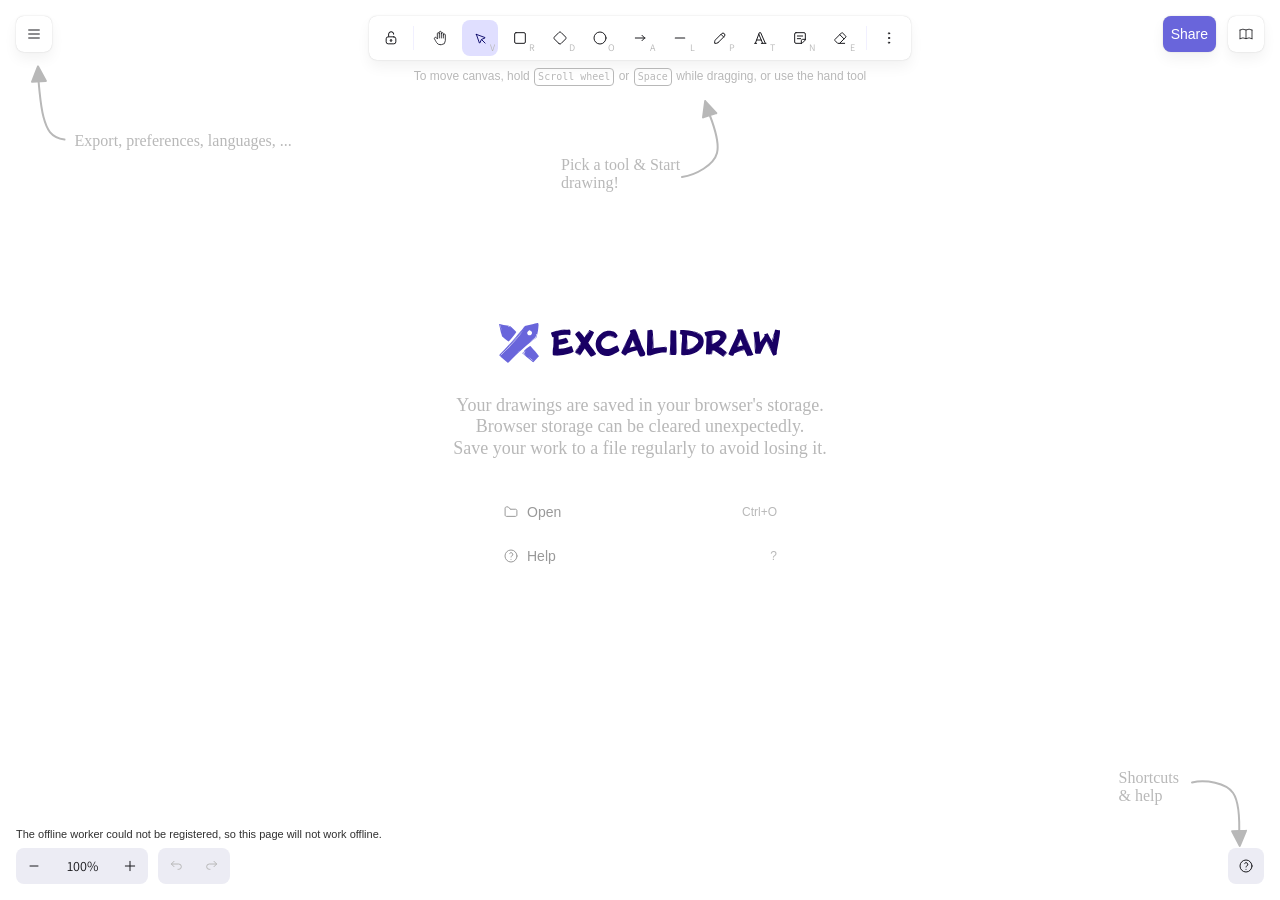
==== index.html @ 449b2f23 "chore(pages): publish v0.6.29 from 329b01c (part 4 of 4)" ====
<!doctype html>
<html lang="en">
<head>
    <meta charset="utf-8">
    <meta http-equiv="Content-Security-Policy" content="default-src 'self'; script-src 'self' 'wasm-unsafe-eval'; style-src 'self' 'unsafe-inline'; img-src 'self' data: blob:; font-src 'self'; connect-src 'self' http: https: ws: wss:; object-src 'none'; base-uri 'none'; form-action 'none'; frame-src http://youtube.com https://youtube.com http://www.youtube.com https://www.youtube.com http://youtu.be https://youtu.be http://www.youtu.be https://www.youtu.be http://vimeo.com https://vimeo.com http://www.vimeo.com https://www.vimeo.com http://player.vimeo.com https://player.vimeo.com http://www.player.vimeo.com https://www.player.vimeo.com http://drive.google.com https://drive.google.com http://www.drive.google.com https://www.drive.google.com http://figma.com https://figma.com http://www.figma.com https://www.figma.com http://link.excalidraw.com https://link.excalidraw.com http://www.link.excalidraw.com https://www.link.excalidraw.com http://gist.github.com https://gist.github.com http://www.gist.github.com https://www.gist.github.com http://twitter.com https://twitter.com http://www.twitter.com https://www.twitter.com http://x.com https://x.com http://www.x.com https://www.x.com http://*.simplepdf.eu https://*.simplepdf.eu http://stackblitz.com https://stackblitz.com http://www.stackblitz.com https://www.stackblitz.com http://val.town https://val.town http://www.val.town https://www.val.town http://giphy.com https://giphy.com http://www.giphy.com https://www.giphy.com http://reddit.com https://reddit.com http://www.reddit.com https://www.reddit.com http://forms.microsoft.com https://forms.microsoft.com http://www.forms.microsoft.com https://www.forms.microsoft.com">
    <meta name="viewport" content="width=device-width, initial-scale=1">
    <!-- The application's own identity, carried where the browser reads it
         (TASK-154). The colour is the palette's accent above — the chrome's
         own, not upstream's — and the manifest names the icons the mark is
         drawn into. The icons themselves live under `client/icons/`, beside
         the rest of what the page fetches. -->
    <meta name="theme-color" content="#3a6bd0">
    <link rel="manifest" href="./manifest.json">
    <link rel="icon" type="image/svg+xml" href="./client/icons/logo.svg">
    <link rel="icon" type="image/png" sizes="32x32" href="./client/icons/favicon-32.png">
    <link rel="icon" type="image/png" sizes="16x16" href="./client/icons/favicon-16.png">
    <link rel="apple-touch-icon" sizes="180x180" href="./client/icons/apple-touch-icon.png">
    <title>NextDraw</title>
    <link rel="stylesheet" href="./client/fonts/fonts.css">
    <style>
        /* The palette. Every colour the page wears is named here, and the dark
           theme below names exactly the same ones: a palette that only one of
           the two themes fills in is a palette whose other theme borrows the
           first one's colours by accident.

           The toolbar's geometry is not here — it lives in `#toolbar`, where it
           is used — so this rule is the palette and nothing else. */
        :root {
            color-scheme: light;
            /* The page around the drawing. */
            --bg: #fafafa;
            /* The chrome's ink: the toolbar's labels, the status line. */
            --ink: #1a1a1a;
            /* The lines between things: the toolbar's borders. */
            --grid: #ececec;
            /* The accent, and the ink that sits on it. */
            --accent: #3a6bd0;
            --accent-ink: #ffffff;
            /* The ink on the primary button (the top-right share trigger). */
            --on-primary: #ffffff;
            /* The paper the drawing is on, and the welcome screen's wordmark
               (upstream's `--color-logo-text`, `theme.scss`). */
            --paper: #fafafa;
            --welcome-logo-text: #190064;
            --welcome-decor: #b8b8b8;
            --welcome-muted: #999999;
            --welcome-strong: #121212;
            /* What the theme does to the colours the canvas paints. The light
               theme does nothing.

               It is a *drawing* filter and not a page filter: the canvas reads
               it and puts it on the context while it paints, and the image
               import takes itself out of it. A filter on the page would reach
               the imported images too, and upstream leaves them alone. */
            --theme-filter: none;
            /* What a failure looks like. */
            --alert: #a40000;
            /* The inline editor's selected text. Upstream leaves the selection
               to the browser, but this page declares `color-scheme: dark` while
               upstream does not, and the browser draws a different highlight in
               the two schemes. These two values are measured from the pin: the
               blue its selected text is painted on, over the paper each theme
               has, and the white its highlighttext is painted with. */
            --editor-selection-bg: #3367d1;
            --editor-selection-ink: #ffffff;
            /* The colour pickers' swatches, in upstream's own states: the
               outline that keeps a near-white swatch visible
               (`--color-outline`, `ColorPicker.scss`), the accent a hover or a
               press draws (`--color-primary`), and the darker accent the active
               swatch is ringed with (`--color-primary-darkest`). */
            --swatch-outline: #ebebeb;
            --swatch-hover: #6965db;
            --swatch-active: #4a47b1;
        }
        /* The dark theme: the same names, other values.

           The filter is upstream's own rule — `invert(93%) hue-rotate(180deg)`,
           the `--theme-filter` of `packages/excalidraw/css/theme.scss:185`, and
           the filter upstream puts on every colour it paints
           (`packages/common/src/colors.ts:86`). The drawing is not repainted
           with other colours; the picture is turned over.

           The paper is upstream's own dark canvas colour, `--default-bg-color`
           (`theme.scss:198`), which is `#121212`. It used to be white with the
           page filter turning it over, and that was the same colour reached the
           long way round — with the imported images turned over with it, which
           upstream does not do. The filter now belongs to the canvas and not to
           the page, so the paper is simply the paper it is. */
        :root[data-theme="dark"] {
            color-scheme: dark;
            --bg: #121212;
            --ink: #e8e8e8;
            --grid: #2e2e2e;
            --accent: #7aa2f7;
            --accent-ink: #0b1020;
            --on-primary: #ffffff;
            --paper: #121212;
            --welcome-logo-text: #e2dfff;
            --welcome-decor: #7a7a7a;
            --welcome-muted: #7a7a7a;
            --welcome-strong: #f5f5f5;
            --theme-filter: invert(93%) hue-rotate(180deg);
            --alert: #ff8a8a;
            --editor-selection-bg: #0337a1;
            --editor-selection-ink: #ffffff;
            --swatch-outline: #3d3d3d;
            --swatch-hover: #a8a5ff;
            --swatch-active: #beb9ff;
        }
        html, body {
            margin: 0;
            padding: 0;
            height: 100%;
            background: var(--bg);
            color: var(--ink);
            font-family: -apple-system, BlinkMacSystemFont, "Segoe UI", sans-serif;
            overflow: hidden;
        }
        /* The paper lives on the wrapper, and the canvas carries no filter.

           The filter used to live here too, on the page, and it was the wrong
           owner: a page filter reaches everything the page shows, and one of
           the things it showed was the imported image. Upstream leaves an
           imported image alone — it filters every colour it *paints*
           (`packages/common/src/colors.ts:86`) and a raster is not a colour it
           paints. So the filter moved to the canvas, which filters what it
           draws and lets the image step out of it (`client/paint.mjs`).

           The canvas carries no `filter` of its own for Chromium's own reason:
           a canvas that has been drawn into is rasterised as its own layer, and
           a layer with a filter keeps the background it was rasterised with.
           Measured in Chromium 1248: a canvas carrying both a `background` and a
           `filter` kept the paper it had before the theme changed and the
           filter turned *that* over. The filter is on the context while it
           paints, which is a different thing entirely. */
        #paper {
            width: 100vw;
            height: 100vh;
            background: var(--paper);
            position: relative;
        }
        /* The web embeds. A DOM layer under the canvas, for the same reason the
           canvas is transparent over the paper: the ink the canvas paints — the
           frame's own outline and the selection's chrome — has to stay readable
           over a page the frame shows, and a layer the canvas sits on gets that
           for free. The page shows through the canvas's own transparency, and
           everything drawn above it stays above it.
           `pointer-events: none` keeps the layer from eating the gestures the
           canvas is there to receive; the frames it hosts are not interactive
           yet, and a frame that cannot take the pointer cannot eat a drag. */
        #embeddable-layer {
            position: absolute;
            inset: 0;
            pointer-events: none;
            overflow: hidden;
        }
        #embeddable-layer iframe {
            position: absolute;
            border: 0;
            pointer-events: none;
        }
        /* The canvas fills the paper. The kernel handles the viewport matrix;
           the client is told the bounds once and the size on resize. */
        #canvas {
            display: block;
            width: 100%;
            height: 100%;
            /* Disabling selection on the canvas keeps drag-to-pan from selecting the
               whole document, which is the kind of polish that has to be wired
               before the first frame, not added in H4. */
            user-select: none;
            -webkit-user-select: none;
            touch-action: none;
        }
        /* The context menu. A layer over the page, so it is positioned against
           the viewport and not against the paper: the drawing turns over with
           the theme and the menu must not, or a dark page would carry a white
           sheet over it.

           It is outside `#paper` for the same reason — a filter on the paper
           would turn the menu over with it.

           The sheet is the page's own background at 92% over nothing, so it
           reads as a layer above the drawing rather than as a hole in it. */
        #context-menu {
            position: fixed;
            z-index: 6;
            display: flex;
            flex-direction: column;
            /* The clamp writes a width and a height when the menu is larger
               than the window, and the box has to be the size it was given:
               without this, the padding and the border are added outside it
               and a menu that was told to fit still overflows by 10px. */
            box-sizing: border-box;
            min-width: 190px;
            padding: 4px;
            background: color-mix(in srgb, var(--bg) 92%, transparent);
            border: 1px solid var(--grid);
            border-radius: 8px;
            box-shadow: 0 6px 20px color-mix(in srgb, var(--ink) 18%, transparent);
        }
        /* The `hidden` attribute is the menu's own state, and `display: flex`
           above would otherwise win over it — the browser's default for
           `hidden` is `display: none` from the user-agent sheet, and a rule
           that sets `display` here overrides it. Without this the menu would
           be an empty sheet sitting on the canvas for ever. */
        #context-menu[hidden] {
            display: none;
        }
        #context-menu button {
            display: flex;
            justify-content: space-between;
            align-items: baseline;
            gap: 18px;
            width: 100%;
            font: inherit;
            font-size: 12px;
            text-align: left;
            white-space: nowrap;
            color: var(--ink);
            background: none;
            border: 0;
            border-radius: 5px;
            padding: 5px 8px;
            cursor: pointer;
        }
        /* Hover and focus share a rule, because the menu is walked with the
           keyboard as well as the mouse: a keyboard user has to see where the
           focus is, and the outline is replaced by the same tint the mouse
           gets, so the two ways of arriving at an item look the same. */
        #context-menu button:hover,
        /* El cursor del teclado (TASK-12, frente d). El anillo del navegador
           existe pero cada navegador lo pinta a su manera y algunos lo
           apagan al click; una regla propia y única dice lo mismo en todos:
           lo que tiene el foco POR TECLADO se ve. `:focus-visible` es el
           estándar pensado para ello — el ratón no lo enciende, el Tab sí. */
        :focus-visible {
            outline: 2px solid var(--accent);
            outline-offset: 2px;
        }
        #context-menu button:focus {
            background: color-mix(in srgb, var(--accent) 20%, transparent);
            outline: none;
        }
        /* The shortcut, dimmed and set apart. It is the same information as
           the label, so it reads as a second voice rather than as a second
           item. */
        #context-menu kbd {
            font: inherit;
            font-size: 11px;
            color: color-mix(in srgb, var(--ink) 55%, transparent);
        }
        /* The line between two sections. One pixel of the page's own border
           colour, so the separator belongs to the palette like everything
           else. */
        #context-menu [role="separator"] {
            height: 1px;
            margin: 4px 2px;
            background: var(--grid);
        }
        /* A destructive action is an actual modal: the browser's top layer keeps
           pointer and keyboard input away from the drawing until the user chooses. */
        #clear-canvas-dialog {
            position: fixed;
            inset: 0;
            display: flex;
            flex-direction: column;
            justify-content: center;
            gap: 12px;
            width: min(92vw, 420px);
            max-width: min(92vw, 420px);
            margin: auto;
            padding: 20px;
            color: var(--ink);
            background: var(--bg);
            border: 1px solid var(--grid);
            border-radius: 10px;
            box-shadow: 0 8px 28px color-mix(in srgb, var(--ink) 28%, transparent);
        }
        #clear-canvas-dialog:not([open]) { display: none; }
        #clear-canvas-dialog::backdrop {
            background: color-mix(in srgb, var(--ink) 32%, transparent);
        }
        #clear-canvas-dialog h2,
        #clear-canvas-dialog p {
            margin: 0;
        }
        #clear-canvas-dialog button {
            align-self: flex-end;
            padding: 6px 12px;
        }
            position: fixed;
            z-index: 6;
            display: flex;
            gap: 4px;
            align-items: center;
            padding: 6px;
            background: color-mix(in srgb, var(--bg) 92%, transparent);
            border: 1px solid var(--grid);
            border-radius: 8px;
            box-shadow: 0 6px 20px color-mix(in srgb, var(--ink) 18%, transparent);
            left: 50%;
            top: 16px;
            translate: -50% 0;
        }
        #chart-dialog[hidden] {
            display: none;
        }
        /* The link editor shares the chart offer's construction and its look:
           the same sheet, one input longer. */
        #link-dialog {
            position: fixed;
            z-index: 6;
            display: flex;
            gap: 4px;
            align-items: center;
            padding: 6px;
            background: color-mix(in srgb, var(--bg) 92%, transparent);
            border: 1px solid var(--grid);
            border-radius: 8px;
            box-shadow: 0 6px 20px color-mix(in srgb, var(--ink) 18%, transparent);
            left: 50%;
            top: 16px;
            translate: -50% 0;
        }
        #link-dialog[hidden] {
            display: none;
        }
        /* The link preview follows the pointer but remains a real, named link.
           Its small offset lets the canvas keep receiving the move that opened it. */
        #link-popup {
            position: fixed;
            z-index: 5;
            display: flex;
            align-items: center;
            gap: 10px;
            max-width: min(360px, calc(100vw - 24px));
            padding: 6px 9px;
            color: var(--ink);
            background: color-mix(in srgb, var(--bg) 96%, transparent);
            border: 1px solid var(--grid);
            border-radius: 7px;
            box-shadow: 0 4px 14px color-mix(in srgb, var(--ink) 16%, transparent);
            font-size: 12px;
        }
        #link-popup[hidden] {
            display: none;
        }
        #link-popup [data-link-address] {
            overflow: hidden;
            text-overflow: ellipsis;
            white-space: nowrap;
        }
        #link-popup a {
            flex: none;
            color: var(--accent-ink);
            white-space: nowrap;
        }
        /* Upstream's shape switch (`ConvertElementTypePopup.scss`): the row of
           shapes Tab opens under the selection's bottom-left corner. */
        .ConvertElementTypePopup {
            position: fixed;
            z-index: 2;
            display: flex;
            flex-wrap: wrap;
            justify-content: center;
            gap: 0.2rem;
            border-radius: 0.5rem;
            background: var(--island-bg-color);
            box-shadow: var(--shadow-island);
            padding: 0.5rem;
        }
        .ConvertElementTypePopup:focus {
            outline: none;
        }
        .ConvertElementTypePopup[hidden] {
            display: none;
        }
        /* The export offer shares the two sheets' construction and their look:
           one sheet, four controls and the two answers. It sits where the
           other two sit, because the user's hand is already there. */
        #export-dialog {
            position: fixed;
            z-index: 6;
            display: flex;
            flex-wrap: wrap;
            max-width: min(96vw, 560px);
            gap: 6px 10px;
            align-items: center;
            padding: 6px;
            background: color-mix(in srgb, var(--bg) 92%, transparent);
            border: 1px solid var(--grid);
            border-radius: 8px;
            box-shadow: 0 6px 20px color-mix(in srgb, var(--ink) 18%, transparent);
            left: 50%;
            top: 16px;
            translate: -50% 0;
        }
        #export-dialog[hidden] {
            display: none;
        }
        #export-dialog label {
            font-size: 12px;
            display: flex;
            gap: 4px;
            align-items: center;
        }
        #export-dialog [data-export-preview] {
            width: 100%;
            height: 150px;
            object-fit: contain;
            background: var(--bg);
            border-radius: 4px;
        }
        #export-dialog input[type="number"] {
            width: 5ch;
        }
        /* The file-drop veil (TASK-145): what a drop would do, said while the
           file is in the air. The shape is upstream's `FileDropOverlay.scss`
           — a veil over the drawing, a card, two floating papers — drawn with
           the chrome foundation's tokens (`client/chrome-tokens.mjs`, the
           same values the tarball declares), and the words come from the
           locale (`client/drop-overlay.mjs`). The veil carries no pointer
           events: the drop must land on the canvas under it. */
        .file-drop-overlay {
            position: absolute;
            inset: 0;
            z-index: 6;
            display: flex;
            align-items: center;
            justify-content: center;
            padding: 1rem;
            box-sizing: border-box;
            pointer-events: none;
            background: var(--overlay-bg-color);
            animation: drop-overlay-appear 120ms ease-out;
        }
        .file-drop-overlay[hidden] {
            display: none;
        }
        .file-drop-overlay__card {
            width: 30rem;
            max-width: 100%;
            box-sizing: border-box;
            padding: 2rem 1.5rem 1.5rem;
            border: 1px solid var(--color-primary-light-darker);
            border-radius: 1.5rem;
            background: var(--island-bg-color);
            /* The shadow is the ink at its strength, not a black outside the
               palette: a fixed black would not turn over with the theme. */
            box-shadow: 0 16px 48px color-mix(in srgb, var(--ink) 8%, transparent),
                0 2px 8px color-mix(in srgb, var(--ink) 4%, transparent);
            text-align: center;
        }
        .file-drop-overlay__title {
            color: var(--text-primary-color);
            font-size: 1.5rem;
            font-weight: 700;
            line-height: 1.3;
        }
        .file-drop-overlay__hint {
            margin-top: 0.5rem;
            color: var(--text-primary-color);
            opacity: 0.7;
            font-size: 0.875rem;
            line-height: 1.75;
        }
        .file-drop-overlay__hint kbd {
            padding: 0.125rem 0.375rem;
            border: 1px solid var(--default-border-color);
            border-radius: 0.25rem;
            background: var(--color-surface-low);
            font: inherit;
        }
        .file-drop-overlay__hint--secondary {
            margin-top: 0;
            opacity: 0.45;
            font-size: 0.75rem;
        }
        .file-drop-overlay__illustration {
            position: relative;
            height: 10rem;
            margin-top: 1.75rem;
            color: var(--color-primary);
        }
        .file-drop-overlay__file {
            position: absolute;
            top: 0.5rem;
            left: calc(50% - 3rem);
            width: 6rem;
            height: 8rem;
            overflow: visible;
            stroke: currentColor;
            stroke-width: 2.5;
            stroke-linecap: round;
            stroke-linejoin: round;
            animation: drop-overlay-float 3.6s ease-in-out infinite;
        }
        .file-drop-overlay__file--back {
            --file-x: -1.5rem;
            --file-angle: -18deg;
            top: 1rem;
            color: var(--color-primary-light-darker);
        }
        .file-drop-overlay__file--front {
            --file-x: 1.5rem;
            --file-angle: 12deg;
            animation-delay: -1.8s;
        }
        .file-drop-overlay__paper {
            fill: var(--island-bg-color);
        }
        .file-drop-overlay__lines {
            opacity: 0.35;
        }
        .file-drop-overlay__cross {
            stroke-width: 4;
        }
        /* Replacing: the existing content (the back paper) is crossed out.
           Keeping it — the shift held, or a library file — uncrosses it. */
        .file-drop-overlay:not(.file-drop-overlay--keep) .file-drop-overlay__file--back .file-drop-overlay__lines {
            opacity: 0;
        }
        .file-drop-overlay--keep .file-drop-overlay__file--back {
            color: var(--color-primary);
        }
        .file-drop-overlay--keep .file-drop-overlay__cross {
            opacity: 0;
        }
        @keyframes drop-overlay-appear {
            from { opacity: 0; }
            to { opacity: 1; }
        }
        @keyframes drop-overlay-float {
            0%, 100% {
                transform: translate(var(--file-x), 0) rotate(var(--file-angle));
            }
            50% {
                transform: translate(var(--file-x), -0.375rem) rotate(calc(var(--file-angle) + 3deg));
            }
        }
        @media (prefers-reduced-motion: reduce) {
            .file-drop-overlay,
            .file-drop-overlay__file {
                animation: none;
            }
            .file-drop-overlay__file {
                transform: translate(var(--file-x), 0) rotate(var(--file-angle));
            }
        }
        @media (max-height: 420px) {
            .file-drop-overlay__card {
                padding: 1.25rem;
            }
            .file-drop-overlay__illustration {
                height: 7rem;
                margin-top: 0.75rem;
            }
            .file-drop-overlay__file {
                width: 4.5rem;
                height: 6rem;
                left: calc(50% - 2.25rem);
            }
        }
        #link-dialog label {
            font-size: 12px;
            color: var(--ink);
            padding: 0 6px;
        }
        #link-dialog input {
            font: inherit;
            font-size: 12px;
            color: var(--ink);
            background: none;
            border: 1px solid var(--grid);
            border-radius: 5px;
            padding: 4px 8px;
            width: 260px;
        }
        #link-dialog button {
            font: inherit;
            font-size: 12px;
            color: var(--ink);
            background: none;
            border: 1px solid var(--grid);
            border-radius: 5px;
            padding: 4px 10px;
            cursor: pointer;
        }
        #link-dialog button:hover,
        #link-dialog button:focus {
            border-color: var(--accent);
            outline: none;
        }
        #chart-dialog > div {
            font-size: 12px;
            color: var(--ink);
            padding: 0 6px;
        }
        #chart-dialog button {
            font: inherit;
            font-size: 12px;
            color: var(--ink);
            background: none;
            border: 1px solid var(--grid);
            border-radius: 5px;
            padding: 4px 10px;
            cursor: pointer;
        }
        #chart-dialog button:hover,
        #chart-dialog button:focus {
            border-color: var(--accent);
            outline: none;
        }
        /* The command palette. A layer over the page, so it is positioned
           against the viewport and not against the paper: the drawing turns
           over with the theme and the palette must not, or a dark page would
           carry a white sheet over it.

           The layer covers the whole page and dims what is under it, so that
           the palette reads as a layer above the drawing rather than as a
           sheet floating on it. The dimming is the page's own ink at low
           strength, so it belongs to the palette like everything else. */
        #palette {
            position: fixed;
            inset: 0;
            z-index: 7;
            display: flex;
            justify-content: center;
            align-items: flex-start;
            padding-top: 12vh;
            background: color-mix(in srgb, var(--ink) 12%, transparent);
        }
        /* The `hidden` attribute is the palette's own state, and `display: flex`
           above would otherwise win over it — the browser's default for
           `hidden` is `display: none` from the user-agent sheet, and a rule
           that sets `display` here overrides it. Without this the palette would
           be a dimmed page waiting for a keystroke for ever. */
        #palette[hidden] {
            display: none;
        }
        /* The panel: the field on top, the list under it. The field has no
           border of its own because the line under it is the panel's, and two
           borders between the same two pieces read as two separators. */
        #palette-panel {
            display: flex;
            flex-direction: column;
            width: min(520px, calc(100vw - 32px));
            background: color-mix(in srgb, var(--bg) 96%, transparent);
            border: 1px solid var(--grid);
            border-radius: 10px;
            box-shadow: 0 12px 40px color-mix(in srgb, var(--ink) 22%, transparent);
            overflow: hidden;
        }
        #palette-input {
            font: inherit;
            font-size: 14px;
            padding: 10px 12px;
            color: var(--ink);
            background: none;
            border: 0;
            border-bottom: 1px solid var(--grid);
            outline: none;
        }
        /* Search results are grouped by the registry's command categories. */
        #palette-list {
            margin: 0;
            padding: 4px;
            list-style: none;
            max-height: 50vh;
            overflow-y: auto;
        }
        #palette-list li {
            display: flex;
            justify-content: space-between;
            align-items: baseline;
            gap: 18px;
            padding: 6px 8px;
            border-radius: 5px;
            font-size: 13px;
            cursor: pointer;
        }
        /* The verb the keyboard is on. The tint is the same one the context
           menu gives a focused row, so the two affordances look alike when
           they are walked with the keyboard. */
        #palette-list li[aria-selected="true"] {
            background: color-mix(in srgb, var(--accent) 20%, transparent);
        }
        #palette-list kbd {
            font: inherit;
            font-size: 11px;
            color: color-mix(in srgb, var(--ink) 55%, transparent);
        }
        #palette-list .palette-category {
            display: block;
            padding-top: 10px;
            color: color-mix(in srgb, var(--ink) 65%, transparent);
            font-size: 11px;
            font-weight: 600;
            cursor: default;
        }
        #palette-list .palette-empty {
            color: color-mix(in srgb, var(--ink) 55%, transparent);
            cursor: default;
        }
        /* Shell chrome floats over the drawing. Upstream draws the top row as
           a three-column grid — `LayerUI.tsx`'s `App-menu_top`, columns
           1fr 2fr 1fr with a 1rem gap below 1536px and 1fr 1fr 1fr with 3rem
           above it (`css/styles.scss`) — inside a fixed box whose inset is the
           editor container's padding. The menu is the left column, the tool
           island is centered in the middle one, and the right-hand buttons
           close the row. The grid is what makes the island's centre the
           window's centre without a magic number: 1440 wide, the middle track
           is 688px from 376 to 1064, and a 542px island centered in it starts
           at 449 — the reference's own box. */
        #top-bar {
            position: fixed;
            top: var(--editor-container-padding);
            left: var(--editor-container-padding);
            right: var(--editor-container-padding);
            display: grid;
            grid-template-columns: 1fr 2fr 1fr;
            grid-gap: 1rem;
            align-items: flex-start;
            z-index: 8;
            /* The row is a frame, not a surface: a click that misses a control
               belongs to the canvas. Every control opts back in. */
            pointer-events: none;
        }
        @media (min-width: 1536px) {
            #top-bar {
                grid-template-columns: 1fr 1fr 1fr;
                grid-gap: 3rem;
            }
        }
        #canvas-menu {
            grid-column: 1;
            justify-self: start;
            position: relative;
            pointer-events: auto;
        }
        #top-right {
            grid-column: 3;
            justify-self: end;
            display: flex;
            justify-content: flex-end;
            align-items: center;
            gap: 0.75rem;
            /* The reference's region fills its track (344px at 1440) even
               though its buttons are right-aligned inside it. */
            width: 100%;
            pointer-events: none;
        }
        #top-right > button {
            pointer-events: auto;
        }
        /* The islands of the corners: upstream's 36x36 menu trigger and the
           right-hand buttons (`ToolIcon.scss`, and the primary Button the
           share trigger wears). The menu trigger is the hamburger drawing the
           iconary carries (`client/chrome-icons.mjs`); the label is its
           `aria-label`, so the drawing is a picture and not the name. */
        #canvas-menu-trigger,
        #top-right button {
            display: inline-flex;
            align-items: center;
            justify-content: center;
            box-sizing: border-box;
            height: var(--lg-button-size);
            min-height: var(--lg-button-size);
            padding: 0;
            color: var(--icon-fill-color);
            font: inherit;
            font-size: 0.875rem;
            background: var(--island-bg-color);
            border: 0;
            border-radius: var(--border-radius-lg);
            box-shadow: var(--shadow-island);
            cursor: pointer;
        }
        #canvas-menu-trigger {
            width: var(--lg-button-size);
        }
        #canvas-menu-trigger > svg,
        #top-right button > svg {
            width: var(--lg-icon-size);
            height: var(--lg-icon-size);
        }
        #canvas-menu-trigger:hover,
        #top-right button[data-library-trigger]:hover {
            background: var(--button-hover-bg);
        }
        /* The share trigger is upstream's primary Button: the one control in
           the row that is painted in the brand colour. Its width is the word
           it carries plus the button's padding, exactly as the reference's
           "Compartir" is. */
        #top-right button[data-share] {
            width: auto;
            padding: 0 0.5rem;
            color: var(--on-primary);
            background: var(--color-primary);
        }
        #top-right button[data-share]:hover {
            background: var(--color-brand-active);
        }
        #top-right button[data-library-trigger] {
            width: var(--lg-button-size);
        }
        /* The library, upstream's default sidebar (`Sidebar/Sidebar.scss`,
           `LibraryMenu.scss`): a full-height island on the right edge, 294px
           at the reference's 1440, with its header, its two-column grid of
           named pieces and the controls at the bottom. `client/library-panel.mjs`
           builds the DOM; this block draws it. */
        .library-sidebar.Island {
            position: fixed;
            top: 0;
            right: 0;
            bottom: 0;
            z-index: 120;
            width: min(294px, 100vw);
            display: flex;
            flex-direction: column;
            padding: 0;
            background: var(--island-bg-color);
            border-left: 1px solid var(--default-border-color);
            border-radius: 0;
            box-shadow: var(--shadow-island);
        }
        .library-sidebar .sidebar__header {
            display: flex;
            align-items: center;
            justify-content: space-between;
            padding: 1rem 0.75rem;
            border-bottom: 1px solid var(--default-border-color);
        }
        .library-sidebar .sidebar-triggers {
            display: flex;
            padding: 2px;
            background: var(--island-bg-color);
            border: 1px solid var(--default-border-color);
            border-radius: 0.625rem;
        }
        .library-sidebar .sidebar-tab-trigger,
        .library-sidebar .sidebar__close {
            display: flex;
            align-items: center;
            justify-content: center;
            width: var(--lg-button-size);
            height: var(--lg-button-size);
            padding: 0;
            color: var(--icon-fill-color);
            background: transparent;
            border: 0;
            border-radius: calc(var(--border-radius-lg) - 2px);
            cursor: pointer;
        }
        .library-sidebar .sidebar-tab-trigger[aria-selected="true"] {
            color: var(--on-primary);
            background: var(--color-primary);
        }
        .library-sidebar .sidebar__header__buttons {
            display: flex;
            align-items: center;
            margin-left: auto;
        }
        .library-sidebar .sidebar__close:hover { background: var(--button-hover-bg); }
        .library-sidebar .sidebar__close svg,
        .library-sidebar .sidebar-tab-trigger svg {
            width: var(--lg-icon-size);
            height: var(--lg-icon-size);
        }
        .library-sidebar .library-menu-items-container {
            display: flex;
            flex: 1 1 auto;
            flex-direction: column;
            min-height: 0;
            padding: 0 0.75rem;
            overflow-y: auto;
        }
        .library-sidebar .library-menu-items-container__items {
            display: flex;
            flex: 1 1 auto;
            flex-direction: column;
        }
        .library-sidebar .library-menu-items-container__grid {
            display: grid;
            grid-template-columns: repeat(2, minmax(0, 1fr));
            gap: 0.5rem;
            padding: 1rem 0;
        }
        .library-sidebar .library-unit {
            position: relative;
            aspect-ratio: 1;
            border: 1px solid transparent;
            border-radius: var(--border-radius-lg);
        }
        .library-sidebar .library-unit:hover { background: var(--color-surface-high); }
        .library-sidebar .library-unit__dragger {
            display: flex;
            flex-direction: column;
            align-items: center;
            justify-content: center;
            gap: 0.25rem;
            width: 100%;
            height: 100%;
            padding: 0.5rem;
            box-sizing: border-box;
            color: var(--text-primary-color);
            background: transparent;
            border: 0;
            border-radius: inherit;
            cursor: pointer;
        }
        .library-sidebar .library-unit__preview {
            display: flex;
            flex: 1 1 0;
            min-height: 0;
            align-items: center;
            justify-content: center;
            width: 100%;
        }
        .library-sidebar .library-unit__preview svg {
            width: 2rem;
            height: 2rem;
        }
        .library-sidebar .library-unit__name {
            width: 100%;
            overflow: hidden;
            font-size: 0.75rem;
            line-height: 1rem;
            text-align: center;
            text-overflow: ellipsis;
            white-space: nowrap;
        }
        .library-sidebar .library-unit__remove {
            position: absolute;
            top: 0.125rem;
            right: 0.125rem;
            display: flex;
            align-items: center;
            justify-content: center;
            width: 1.25rem;
            height: 1.25rem;
            padding: 0;
            color: var(--icon-fill-color);
            background: var(--island-bg-color);
            border: 1px solid var(--default-border-color);
            border-radius: 50%;
            cursor: pointer;
            opacity: 0;
        }
        .library-sidebar .library-unit:hover .library-unit__remove,
        .library-sidebar .library-unit__remove:focus-visible {
            opacity: 1;
        }
        .library-sidebar .library-unit__remove svg {
            width: 0.75rem;
            height: 0.75rem;
        }
        .library-sidebar .library-menu-items__no-items {
            display: flex;
            flex-direction: column;
            align-items: center;
            justify-content: center;
            min-height: 55px;
            padding: 2rem 1rem;
            font-size: 0.875rem;
            line-height: 1.5;
            text-align: center;
            color: var(--color-on-surface);
            opacity: 0.75;
        }
        .library-sidebar .library-menu-items__no-items__label {
            margin-bottom: 0.25rem;
            font-size: 1.125rem;
            font-weight: 700;
            color: var(--color-primary);
        }
        .library-sidebar .library-menu-items__no-items__hint {
            padding: 0.75rem 0;
        }
        .library-sidebar .library-menu-control-buttons {
            display: flex;
            align-items: center;
            gap: 0.625rem;
            padding: 1rem 0.75rem;
            border-top: 1px solid var(--default-border-color);
        }
        .library-sidebar .library-menu-browse-button {
            display: flex;
            flex: 1;
            align-items: center;
            justify-content: center;
            height: var(--lg-button-size);
            padding: 0 0.5rem;
            color: var(--on-primary);
            font-weight: 600;
            font-size: 0.75rem;
            background: var(--color-primary);
            border: 0;
            border-radius: var(--border-radius-lg);
            cursor: pointer;
        }
        .library-sidebar .library-menu-browse-button:hover { background: var(--color-brand-hover); }
        .library-sidebar .library-menu-control-button {
            height: var(--lg-button-size);
            padding: 0 0.5rem;
            color: var(--color-on-surface);
            font: inherit;
            font-size: 0.75rem;
            background: transparent;
            border: 1px solid var(--default-border-color);
            border-radius: var(--border-radius-lg);
            cursor: pointer;
        }
        .library-sidebar .library-menu-control-button:hover { background: var(--button-hover-bg); }

        /* The menu, drawn as upstream's dropdown menu (`DropdownMenu.scss`):
           one island, an 8px inset, one-pixel gaps between the rows, a 2rem
           row, the icon before the words and the shortcut at the far end. The
           panel is the `.dropdown-menu` root; the builder hangs one
           `.dropdown-menu-container` inside it, which is where upstream's
           background, shadow, radius and scroll live. */
        #canvas-menu-panel {
            position: absolute;
            top: calc(100% + 8px);
            left: 0;
            z-index: 9;
            width: max-content;
            min-width: 280px;
            max-width: 20rem;
        }
        #canvas-menu-panel[hidden] { display: none; }
        #canvas-menu-panel .dropdown-menu-container {
            display: flex;
            flex-direction: column;
            gap: 1px;
            max-height: calc(100svh - var(--editor-container-padding) * 2 - 2.25rem);
            overflow-y: auto;
            padding: 8px;
            box-sizing: border-box;
            color: var(--color-on-surface);
            background: var(--island-bg-color);
            border-radius: var(--border-radius-lg);
            box-shadow: var(--shadow-island);
        }
        #canvas-menu-panel .dropdown-menu-item {
            display: flex;
            align-items: center;
            column-gap: 0.625rem;
            width: 100%;
            height: 2rem;
            padding: 0 0.5rem;
            box-sizing: border-box;
            flex: 1 0 auto;
            color: var(--color-on-surface);
            font: inherit;
            font-size: 0.875rem;
            font-weight: 400;
            text-align: left;
            background: transparent;
            border: 0;
            border-radius: var(--border-radius-md);
            cursor: pointer;
        }
        #canvas-menu-panel .dropdown-menu-item__icon {
            display: flex;
            flex: 0 0 auto;
            align-items: center;
            line-height: 0;
        }
        #canvas-menu-panel .dropdown-menu-item__icon svg,
        #canvas-menu-panel .dropdown-menu__submenu-trigger-icon svg {
            display: block;
            width: 1rem;
            height: 1rem;
        }
        #canvas-menu-panel .dropdown-menu-item__text {
            display: flex;
            align-items: center;
            width: 100%;
            overflow: hidden;
            white-space: nowrap;
            text-overflow: ellipsis;
        }
        #canvas-menu-panel .dropdown-menu-item__shortcut {
            margin-inline-start: auto;
            flex: 0 0 auto;
            opacity: 0.5;
            font-size: 0.875rem;
        }
        #canvas-menu-panel .dropdown-menu-item:hover,
        #canvas-menu-panel .dropdown-menu__submenu-trigger[aria-expanded="true"] {
            background-color: var(--button-hover-bg);
        }
        #canvas-menu-panel .dropdown-menu-item:active {
            background-color: var(--button-hover-bg);
            box-shadow: 0 0 0 1px var(--color-brand-active);
        }
        #canvas-menu-panel .dropdown-menu-item:focus-visible {
            outline: none;
            box-shadow: 0 0 0 2px var(--color-brand-hover);
        }
        #canvas-menu-panel .dropdown-menu-item[disabled],
        #canvas-menu-panel .dropdown-menu-item[aria-disabled="true"] {
            cursor: not-allowed;
            opacity: 0.5;
            pointer-events: none;
        }
        #canvas-menu-panel .dropdown-menu-item.is-active {
            background-color: var(--color-surface-primary-container);
            color: var(--color-on-primary-container);
        }
        #canvas-menu-panel .dropdown-menu-item[aria-checked="true"] .dropdown-menu-item__icon {
            color: var(--color-primary);
        }
        #canvas-menu-panel .dropdown-menu__submenu-trigger-icon {
            margin-inline-start: auto;
            flex: 0 0 auto;
            opacity: 0.5;
        }
        #canvas-menu-panel .dropdown-menu-sub {
            display: flex;
            flex-direction: column;
            gap: 1px;
            padding: 4px;
            margin: 0 0 0 1.75rem;
            background: var(--island-bg-color);
            border: 1px solid var(--default-border-color);
            border-radius: var(--border-radius-md);
            box-shadow: var(--shadow-island);
        }
        #canvas-menu-panel .dropdown-menu-sub[hidden] { display: none; }
        #canvas-menu-panel .dropdown-menu-separator {
            width: 100%;
        }
        /* The middle column: the tool island, centered in the track, with the
           contextual hint hanging under it. The column is only as wide as its
           track — the island does not stretch — and the hint is centered on
           the island's own centre. */
        #toolbar {
            grid-column: 2;
            position: relative;
            display: flex;
            justify-content: center;
            align-items: flex-start;
            min-width: 0;
            pointer-events: none;
        }
        #tool-toolbar {
            /* The hint is the island's own absolutely-positioned first child
               (`Toolbar.tsx`), so the island is the containing block. */
            position: relative;
            pointer-events: auto;
        }
        /* Upstream renders the pen-mode button only when a pen was detected
           (`Toolbar.tsx`: `<PenModeButton penDetected={...} />`). The port has
           no pen detection, so drawing the button would be a mouse-only lie:
           it is not shown, and the state behind it arrives with the detection
           that makes the button true. Not drawing it also gives the island
           upstream's 542px width — the box the reference's island has — which
           is what centers it on the same pixels. */
        #tool-toolbar > [data-pen-mode] { display: none; }
        /* The footer is upstream's `Footer.tsx`: one bottom row whose left
           corner holds the zoom group and the undo/redo group side by side,
           and whose right corner holds the help button. The groups are the
           reference's two islands (`.zoom-actions` and `.undo-redo-buttons`,
           `Actions.scss`), not two rows stacked in one card. */
        #canvas-footer {
            position: fixed;
            left: 0;
            right: 0;
            bottom: var(--editor-container-padding);
            display: flex;
            align-items: flex-start;
            justify-content: space-between;
            box-sizing: border-box;
            padding: 0 var(--editor-container-padding);
            pointer-events: none;
            z-index: 4;
        }
        #footer-left {
            display: flex;
            align-items: flex-start;
            gap: 0.6rem;
            pointer-events: none;
        }
        /* The two groups are islands of their own: the surface-low plate and
           the one-pixel ring upstream's `filledButtonOnCanvas` mixin draws.
           The ring reads the island ink because the port's token table does
           not carry `--color-surface-lowest`. */
        #history-buttons,
        #zoom-buttons {
            display: flex;
            align-items: center;
            pointer-events: auto;
            background: var(--color-surface-low);
            border-radius: var(--border-radius-lg);
            box-shadow: 0 0 0 1px var(--island-bg-color);
        }
        #history-buttons button,
        #zoom-buttons button {
            display: flex;
            align-items: center;
            justify-content: center;
            width: var(--lg-button-size);
            height: var(--lg-button-size);
            padding: 0;
            border: 0;
            border-radius: 0;
            background: transparent;
            color: var(--text-primary-color);
            font-family: var(--ui-font);
            font-size: 0.875rem;
            cursor: pointer;
        }
        #zoom-buttons button[data-zoom="out"] {
            border-top-left-radius: var(--border-radius-lg);
            border-bottom-left-radius: var(--border-radius-lg);
        }
        #zoom-buttons button[data-zoom="in"] {
            border-top-right-radius: var(--border-radius-lg);
            border-bottom-right-radius: var(--border-radius-lg);
        }
        /* The readout is the middle button: upstream's 60-pixel
           `.reset-zoom-button`, which is what makes the group 132 pixels. */
        #zoom-buttons button[data-zoom="reset"] {
            width: 3.75rem;
            padding: 0 0.625rem;
            box-sizing: border-box;
            color: var(--text-primary-color);
            font-variant-numeric: tabular-nums;
        }
        #zoom-buttons button[data-zoom="reset"]:hover:not(:active) {
            background: var(--button-hover-bg);
        }
        /* The inner box is the ToolIcon's hover and disabled plate; upstream
           makes it fill the button so the icon buttons tile the island. */
        #history-buttons .ToolIcon__icon,
        #zoom-buttons .ToolIcon__icon {
            width: 100%;
            height: 100%;
        }
        #zoom-buttons button[data-zoom="out"] .ToolIcon__icon {
            border-top-left-radius: var(--border-radius-lg);
            border-bottom-left-radius: var(--border-radius-lg);
            border-top-right-radius: 0;
            border-bottom-right-radius: 0;
        }
        #zoom-buttons button[data-zoom="in"] .ToolIcon__icon {
            border-top-right-radius: var(--border-radius-lg);
            border-bottom-right-radius: var(--border-radius-lg);
            border-top-left-radius: 0;
            border-bottom-left-radius: 0;
        }
        #history-buttons button:disabled .ToolIcon__icon svg,
        #zoom-buttons button:disabled .ToolIcon__icon svg {
            color: var(--color-disabled);
        }
        #history-buttons button:disabled .ToolIcon__icon:hover,
        #zoom-buttons button:disabled .ToolIcon__icon:hover {
            background: initial;
        }
        /* The help button is upstream's `.help-icon`: the same surface-low
           plate in the bottom-right corner, one drawing, no text. */
        #footer-right {
            display: flex;
            align-items: flex-start;
            justify-content: flex-end;
            pointer-events: none;
            /* The help hint hangs above the button, the way upstream's does
               (`Footer.tsx` wraps the pair in a relative box). */
            position: relative;
        }
        #footer-right > .help-icon {
            display: flex;
            align-items: center;
            justify-content: center;
            width: var(--lg-button-size);
            height: var(--lg-button-size);
            padding: 0;
            border: 0;
            border-radius: var(--border-radius-lg);
            background: var(--color-surface-low);
            box-shadow: 0 0 0 1px var(--island-bg-color);
            color: var(--text-primary-color);
            cursor: pointer;
            pointer-events: auto;
        }
        #footer-right > .help-icon svg {
            width: var(--lg-icon-size);
            height: var(--lg-icon-size);
        }
        #footer-right > .help-icon:hover {
            background: var(--button-hover-bg);
        }
        #footer-right > .help-icon:active {
            box-shadow: 0 0 0 1px var(--color-brand-active);
        }
        #footer-right > .help-icon:focus-visible {
            box-shadow: 0 0 0 2px var(--focus-highlight-color);
        }
        /* The fill group is a small, visually separated cluster: a little
           extra space from the export buttons, a divider-like left border
           so the eye reads it as its own control, and an explicit
           "is the kernel currently using this fill" highlight so a
           selection with `hachure` makes the hachure button darker than
           the other three. */
        #fill-buttons {
            pointer-events: auto;
            margin-left: 8px;
            padding-left: 8px;
            border-left: 1px solid var(--grid);
        }
        #fill-buttons button.is-active {
            background: var(--accent);
            color: var(--accent-ink);
            border-color: var(--accent);
        }
        /* The stroke group is the symmetric crack of the fill group above.
           Same shape: a small left border, a margin from the fill
           group, and the same "is the kernel currently using this
           stroke" highlight driven by `strokeStyleOf` on the first
           selected id. The order — Solid, Dashed, Dotted — is the
           order the buttons appear, the order in
           `STYLES.stroke.tokens` in `client/style-toolbar.mjs`, and the
           order the smoke test rotates through. */
        #stroke-buttons {
            pointer-events: auto;
            margin-left: 8px;
            padding-left: 8px;
            border-left: 1px solid var(--grid);
        }
        #stroke-buttons button.is-active {
            background: var(--accent);
            color: var(--accent-ink);
            border-color: var(--accent);
        }
        /* A row with no active width can mean either no token or a mixed
           selection; the indicator keeps those answers visually distinct. */
        #line-width-buttons [data-style-mixed] {
            display: inline-block;
            padding: 2px 5px;
            color: var(--muted);
            font-size: 12px;
        }
        #line-width-buttons [data-style-mixed][hidden] {
            display: none;
        }
        #line-width-buttons {
            pointer-events: auto;
            margin-left: 8px;
            padding-left: 8px;
            border-left: 1px solid var(--grid);
        }
        #line-width-buttons button.is-active {
            background: var(--accent);
            color: var(--accent-ink);
            border-color: var(--accent);
        }
        /* The sketch level. Fourth style group, same shape as the three above: the
           order the buttons appear is the order in `ROUGHNESS_TOKENS` and the
           order the smoke test rotates through. */
        #edges-buttons {
            display: flex;
            gap: 4px;
            align-items: center;
        }
        #edges-buttons button.is-active {
            background: color-mix(in srgb, var(--accent) 20%, transparent);
        }
        #opacity-row {
            display: flex;
            gap: 6px;
            align-items: center;
        }
        #opacity-row[data-mixed] #opacity {
            outline: 1px dashed var(--grid);
        }
        #stroke-colour-row,
        #background-colour-row {
            display: flex;
            gap: 4px;
            align-items: center;
        }
        #stroke-colour-row input,
        #background-colour-row input {
            width: 7ch;
        }
        #stroke-colour-row input[aria-invalid],
        #background-colour-row input[aria-invalid] {
            outline: 1px solid var(--alert);
        }
        /* The quick picks, as upstream's `ColorPicker.scss` draws them: a
           borderless 22px rounded square whose colour is written by the picker,
           a checkerboard for "no colour", a one-pixel outline only where the
           swatch would otherwise vanish into the panel, and a ring for the
           states. The rings are `box-shadow` and not `outline` because they
           have to sit where upstream's `color-picker__button-outline` sits —
           one pixel outside the colour — without moving the row's layout. */
        #stroke-colour-row .swatch,
        #background-colour-row .swatch {
            width: 22px;
            height: 22px;
            padding: 0;
            border: 0;
            border-radius: 4px;
            box-sizing: border-box;
            background-position: left center;
            background-repeat: repeat;
        }
        #stroke-colour-row .swatch.is-transparent,
        #background-colour-row .swatch.is-transparent {
            /* The user agent paints a button with `ButtonFace`, which the dark
               theme makes a grey; the checkerboard is drawn over it. Upstream's
               `--swatch-color` is `#ededed00` for transparent, so the colour
               underneath is no colour in both themes. */
            background-color: transparent;
            background-image: url("[data-uri]");
        }
        #stroke-colour-row .swatch.has-outline,
        #background-colour-row .swatch.has-outline {
            box-shadow: 0 0 0 1px var(--swatch-outline);
        }
        /* Upstream's top picks have no hover ring; its large swatches do, in
           `--color-primary`. These picks are the panel's whole palette, so the
           same accent marks the clickable state here: without it the swatch has
           no answer to the pointer, and in the dark theme the nearest swatches
           are the colours that a dark ring would swallow. */
        #stroke-colour-row .swatch:hover:not(.is-active),
        #background-colour-row .swatch:hover:not(.is-active),
        #stroke-colour-row .swatch:active,
        #background-colour-row .swatch:active {
            box-shadow: 0 0 0 1px var(--swatch-hover);
        }
        #stroke-colour-row .swatch.is-active,
        #background-colour-row .swatch.is-active {
            box-shadow: 0 0 0 1px var(--swatch-active);
        }
        /* The inline editor's selected text: upstream leaves it to the browser,
           whose highlight this page cannot inherit because its dark theme
           declares `color-scheme: dark` and upstream's does not. The two
           colours are the pin's, measured over each theme's paper. */
        #text-edit-layer textarea::selection {
            background-color: var(--editor-selection-bg);
            color: var(--editor-selection-ink);
        }
        #stroke-colour-row[data-mixed] input,
        #background-colour-row[data-mixed] input {
            outline: 1px dashed var(--grid);
        }
        #text-size-row,
        #text-family-row,
        #text-align-row,
        #text-vertical-row,
        #arrow-type-row,
        #arrow-heads-row {
            display: flex;
            gap: 4px;
            align-items: center;
            flex-wrap: wrap;
        }
        #text-size-row input {
            width: 5ch;
        }
        #text-size-row input[aria-invalid] {
            outline: 1px solid var(--alert);
        }
        #text-family-row button.is-active,
        #text-align-row button.is-active,
        #text-vertical-row button.is-active,
        #arrow-type-row button.is-active,
        #arrow-heads-row button.is-active {
            background: color-mix(in srgb, var(--accent) 20%, transparent);
        }
        #text-size-row[data-mixed] input {
            outline: 1px dashed var(--grid);
        }
        /* `display: flex` beats the user-agent `hidden`, so the attribute needs its own rule. */
        #arrow-heads-row[hidden],
        #arrow-type-row[hidden],
        #arrow-heads-row [data-arrow-row][hidden],
        #arrow-type-row [data-arrow-row][hidden] {
            display: none;
        }
        #arrow-heads-row [data-arrow-row],
        #arrow-type-row [data-arrow-row] {
            display: flex;
            gap: 2px;
        }
        #arrow-heads-row [data-mixed],
        #arrow-type-row [data-mixed] {
            outline: 1px dashed var(--grid);
        }
        #roughness-buttons {
            pointer-events: auto;
            margin-left: 8px;
            padding-left: 8px;
            border-left: 1px solid var(--grid);
        }
        #roughness-buttons button.is-active {
            background: var(--accent);
            color: var(--accent-ink);
            border-color: var(--accent);
        }
        /* The theme's button. It is the one control that is not about the
           drawing but about the page the drawing is on, and it says which theme
           is on the same way the style groups say which one is in use: the
           accent, and the ink that sits on it. The air on its left keeps it
           from reading as the last drawing tool. */
        #theme-toggle {
            margin-left: 8px;
        }
        #theme-toggle.is-active {
            background: var(--accent);
            color: var(--accent-ink);
            border-color: var(--accent);
        }
        /* The active drawing tool is drawn by the chrome's stylesheet
           (`client/chrome.mjs`): the binder writes `aria-pressed` for the
           assistive technology and `ToolIcon--checked` for the CSS, and the
           checked rule reads the foundation's tokens — one state, one owner.
           This page keeps only the row's own layout: upstream's toolbar is a
           flex row (`Stack.Row`) with the quarter-rem gap, and it wraps,
           because a row that cannot give way is a row that leaves the screen. */
        #tool-toolbar {
            display: flex;
            flex-wrap: wrap;
            align-items: center;
            column-gap: calc(var(--space-factor, 0.25rem) * 1);
        }
        #toolbar button:not(.ToolIcon):focus-visible {
            outline: 2px solid var(--accent);
            outline-offset: 1px;
        }
        /* The tool buttons' focus is the chrome's own language — a ring in the
           foundation's focus token (`client/chrome.mjs`, ToolIcon.scss) — so
           the island does not wear this page's accent outline. */
        /* The text-edit layer is sized to the viewport so the absolute
           `<textarea>` of the inline editor lines up with the dblclick
           event's client coordinates. `pointer-events: none` keeps the
           layer transparent to clicks; the editor itself re-enables
           pointer events on its own element. `z-index: 5` puts the
           layer above the canvas (z=0) but below the toolbar (the
           toolbar's buttons sit at the top of the stacking order
           because the bar gets the highest priority of pointer
           events). */
        #text-edit-layer {
            position: fixed;
            top: 0;
            left: 0;
            width: 100vw;
            height: 100vh;
            pointer-events: none;
            z-index: 5;
        }
        /* The status line is a live region, not a caption. The ready text —
           the WASM model and session sentence — stays in the region for a
           screen reader but is not drawn, because upstream's footer has no
           persistent status text. A problem or a notice is drawn, above the
           footer, because that is the news the user has to act on. */
        #status {
            position: fixed;
            left: var(--editor-container-padding);
            bottom: calc(var(--editor-container-padding) + 44px);
            max-width: min(480px, calc(100vw - 2 * var(--editor-container-padding)));
            font-size: 11px;
            color: var(--ink);
            opacity: 0.4;
            pointer-events: none;
            white-space: pre-wrap;
            z-index: 4;
        }
        #status[data-quiet="false"] {
            opacity: 0.9;
        }
        #status[data-quiet="true"] {
            width: 1px;
            height: 1px;
            margin: -1px;
            padding: 0;
            overflow: hidden;
            clip: rect(0 0 0 0);
            clip-path: inset(50%);
            white-space: nowrap;
            border: 0;
        }
        /* The extra tools: upstream's ExtraToolsDropdown. The trigger is the
           dots icon button after the toolbar's 1.5rem divider; the menu is a
           labelled vertical list in an island under it, aligned to the
           trigger's right edge (`Toolbar.scss`:
           `.App-toolbar__extra-tools-dropdown { margin-top: .375rem; right: 0;
           min-width: 11.875rem }`), and closed until the user asks. */
        .extra-tools {
            position: relative;
            display: flex;
            align-items: center;
        }
        .extra-tools-panel {
            position: absolute;
            top: calc(100% + 0.375rem);
            right: 0;
            display: flex;
            flex-direction: column;
            min-width: 11.875rem;
            padding: 0.5rem;
            background: var(--island-bg-color);
            border-radius: var(--border-radius-lg);
            box-shadow: var(--shadow-island);
            z-index: 6;
        }
        .extra-tools-panel[hidden] {
            display: none;
        }
        /* One row of the menu, upstream's `dropdown-menu-item`: the icon, the
           words and the shortcut, the last one pushed to the far end. */
        .dropdown-menu-item {
            display: flex;
            align-items: center;
            gap: 0.625rem;
            height: 2rem;
            padding: 0 0.5rem;
            box-sizing: border-box;
            font: inherit;
            font-size: 0.875rem;
            font-weight: 400;
            color: var(--color-on-surface);
            text-align: start;
            background-color: transparent;
            border: none;
            border-radius: var(--border-radius-md);
            cursor: pointer;
        }
        .dropdown-menu-item:hover {
            background-color: var(--button-hover-bg);
        }
        .dropdown-menu-item:focus-visible {
            box-shadow: inset 0 0 0 1px var(--color-brand-hover);
        }
        .dropdown-menu-item__icon {
            display: flex;
            align-items: center;
            justify-content: center;
            width: 1rem;
            height: 1rem;
            flex: 0 0 auto;
        }
        .dropdown-menu-item__icon svg {
            width: 1rem;
            height: 1rem;
        }
        .dropdown-menu-item__text {
            display: flex;
            align-items: center;
            width: 100%;
            overflow: hidden;
            white-space: nowrap;
            text-overflow: ellipsis;
        }
        .dropdown-menu-item__shortcut {
            margin-inline-start: auto;
            opacity: 0.5;
        }
        .dropdown-menu-item--selected {
            background: var(--color-surface-primary-container);
            --icon-fill-color: var(--color-on-primary-container);
        }
        /* The trigger wears the armed extra tool's drawing (the binder swaps
           it) and upstream's selected tint; it is not a ToolIcon, so the
           foundation's checked class does not reach it. */
        .App-toolbar__extra-tools-trigger--selected {
            background: var(--color-surface-primary-container);
            color: var(--color-on-primary-container);
        }
        /* The style panel: upstream's selected-shape actions, one island in a
           single column. The rows are `fieldset > legend + .buttonList`
           (Actions.tsx), and the whole panel is the selection's: with nothing
           selected the kernel answers no style and the panel is not drawn. The
           position under the toolbar is written by `client/ui-bindings.mjs`
           from the bar's own box; the fixed rules here are the fallback a
           reader gets before the first paint. */
        #style-panel {
            position: fixed;
            left: var(--editor-container-padding);
            /* The fallback a reader gets before the first paint. The binder
               writes the real values from the menu's box and the window's
               height (client/style-panel.mjs). */
            top: 76px;
            box-sizing: border-box;
            width: 195px;
            max-height: calc(100vh - 166px);
            overflow-y: auto;
            padding: 8px;
            pointer-events: auto;
            background: var(--island-bg-color);
            border: 1px solid var(--default-border-color);
            border-radius: var(--border-radius-lg);
            box-shadow: var(--shadow-island);
            z-index: 4;
        }
        #style-panel[hidden] {
            display: none;
        }
        #style-rows {
            display: flex;
            flex-direction: column;
            gap: 0.5rem;
        }
        .style-row {
            display: flex;
            flex-direction: column;
            gap: 4px;
            margin: 0;
            padding: 0;
            border: 0;
            min-width: 0;
        }
        /* `display: flex` beats the user-agent `[hidden]`, so a section the
           binder retires needs its own rule. */
        .style-row[hidden] {
            display: none;
        }
        #layers-row,
        #align-row,
        #actions-row {
            display: flex;
            flex-wrap: wrap;
            gap: 4px;
        }
        #layers-row button,
        #align-row button,
        #actions-row button {
            width: 32px;
            height: 32px;
            padding: 0;
            justify-content: center;
        }
        #layers-row button[hidden],
        #align-row button[hidden],
        #actions-row button[hidden] {
            display: none;
        }
        #layers-row button svg,
        #align-row button svg,
        #actions-row button svg {
            width: 16px;
            height: 16px;
        }
        .style-row > legend {
            padding: 0;
            font-size: 12px;
            color: var(--text-primary-color);
            opacity: 0.75;
        }
        .style-icon {
            display: inline-flex;
            width: 16px;
            height: 16px;
            flex: 0 0 auto;
        }
        .style-icon svg {
            width: 100%;
            height: 100%;
        }
        #style-panel button {
            display: inline-flex;
            align-items: center;
            gap: 4px;
        }
        .style-row .buttonList {
            display: flex;
            flex-wrap: wrap;
            gap: 4px;
        }
        .visually-hidden {
            position: absolute;
            width: 1px;
            height: 1px;
            margin: -1px;
            padding: 0;
            overflow: hidden;
            clip: rect(0 0 0 0);
            white-space: nowrap;
            border: 0;
        }
        /* The contextual hint, upstream's `HintViewer` (`HintViewer.scss`):
           not a panel but a plain grey sentence under the island, the island's
           own width and centred, with the shortcut as a `<kbd>`. It is the
           island's first child and absolute to it, so it hangs below the
           buttons wherever the island ends and never covers them; it takes no
           pointer events because it is a reference, not a control. */
        #tool-hint {
            position: absolute;
            box-sizing: border-box;
            top: 100%;
            left: 0;
            width: 100%;
            max-width: 100%;
            margin-top: 0.5rem;
            pointer-events: none;
            text-align: center;
            font-size: 0.75rem;
            line-height: 1.4;
            /* The foundation's two greys by theme: upstream reads
               `--color-gray-40` light and `--color-gray-60` dark, which is
               exactly what the keybinding token names on each theme. */
            color: var(--keybinding-color);
            white-space: normal;
        }
        #tool-hint[hidden] {
            display: none;
        }
        #tool-hint > span {
            padding: 0.25rem;
        }
        #tool-hint kbd {
            display: inline-block;
            margin: 0 1px;
            padding: 1px 3px;
            font-family: monospace;
            font-size: 10px;
            border: 1px solid var(--keybinding-color);
            border-radius: 4px;
        }
        /* The help sheet, upstream's `HelpDialog.tsx` over `Dialog.tsx` and
           `Modal.scss`: a full-window modal, a dimmed backdrop, a centred
           island at 960 pixels, a title with the reference's rule, one
           "Keyboard shortcuts" section and three shortcut islands — tools and
           view in the left column, editor in the right one at 1024 pixels and
           wider. The rows, the keys and the modal behaviour are built by
           `client/help.mjs`; this block is only the drawing. */
        #help-dialog {
            position: fixed;
            inset: 0;
            z-index: 1000;
            display: flex;
            align-items: center;
            justify-content: center;
            padding: calc(var(--space-factor, 0.25rem) * 10);
            overflow: auto;
        }
        #help-dialog[hidden] { display: none; }
        #help-dialog .Modal__background {
            position: fixed;
            inset: 0;
            z-index: 1;
            background-color: var(--overlay-bg-color);
        }
        #help-dialog .Modal__content {
            position: relative;
            z-index: 2;
            width: 100%;
            max-width: 960px;
            max-height: 100%;
            overflow-y: auto;
            box-sizing: border-box;
            background: var(--island-bg-color);
            border: 1px solid var(--default-border-color);
            border-radius: 0.75rem;
            box-shadow: var(--shadow-island);
        }
        #help-dialog .Modal__content:focus { outline: none; }
        #help-dialog .Island { padding: 2.5rem; }
        #help-dialog .Dialog__title {
            margin: 0 0 1.5rem;
            padding: 0 0 0.75rem;
            text-align: left;
            font-size: 1.25rem;
            border-bottom: 1px solid var(--default-border-color);
        }
        #help-dialog .Dialog__close {
            position: absolute;
            top: 0.75rem;
            right: 0.5rem;
            margin: 0;
            padding: 0;
            color: var(--icon-fill-color);
            background: transparent;
            border: 0;
            line-height: 0;
            cursor: pointer;
        }
        #help-dialog .Dialog__close:hover { color: var(--color-brand-hover); }
        #help-dialog .Dialog__close svg { width: 1.5rem; height: 1.5rem; }
        #help-dialog h3 {
            margin: 1.5rem 0;
            font-weight: 700;
            font-size: 1.125rem;
        }
        #help-dialog .HelpDialog__islands-container {
            display: grid;
            grid-column-gap: 1.5rem;
            grid-row-gap: 2rem;
        }
        @media screen and (min-width: 1024px) {
            #help-dialog .HelpDialog__islands-container {
                grid-template-columns: 1fr 1fr;
            }
            #help-dialog .HelpDialog__island--tools { grid-area: 1 / 1 / 2 / 2; }
            #help-dialog .HelpDialog__island--view { grid-area: 2 / 1 / 3 / 2; }
            #help-dialog .HelpDialog__island--editor { grid-area: 1 / 2 / 3 / 3; }
        }
        #help-dialog .HelpDialog__island h4 {
            margin: 0 0 0.625rem;
            font-size: 1rem;
            font-weight: 700;
        }
        #help-dialog .HelpDialog__island-content {
            border: 1px solid var(--default-border-color);
            border-radius: var(--border-radius-lg);
        }
        #help-dialog .HelpDialog__shortcut {
            display: flex;
            align-items: center;
            justify-content: space-between;
            column-gap: 0.5rem;
            padding: 0.375rem 0.75rem;
            font-size: 0.875rem;
            border-bottom: 1px solid var(--default-border-color);
        }
        #help-dialog .HelpDialog__shortcut:last-child { border-bottom: none; }
        #help-dialog .HelpDialog__key-container {
            display: flex;
            flex-shrink: 0;
            align-items: center;
            column-gap: 0.25rem;
        }
        #help-dialog .HelpDialog__key {
            display: flex;
            box-sizing: border-box;
            align-items: center;
            padding: 0.5rem;
            font-family: inherit;
            font-size: 0.625rem;
            line-height: 1;
            background-color: var(--color-surface-primary-container);
            border-radius: var(--border-radius-md);
        }
        #help-dialog .HelpDialog__or {
            font-size: 0.75rem;
            opacity: 0.6;
        }
        @media (max-width: 640px), (pointer: coarse) {
            #help-dialog { padding: 0; }
            #help-dialog .Modal__content {
                max-width: 100%;
                height: 100%;
                border: 0;
                border-radius: 0;
            }
            #help-dialog .Island { padding: 1.25rem; }
            #help-dialog .Dialog__close { top: 1rem; right: 1rem; }
            #help-dialog .HelpDialog__islands-container { grid-template-columns: 1fr; }
        }

        /* The welcome screen — upstream's `WelcomeScreen.scss` over this
           page's canvas, with the same class names and the same boxes
           (TASK-217). The centre is `pointer-events: none`, so a press that
           misses a menu row is a press on the drawing; only the two rows opt
           back into the pointer, which is upstream's `pointer-events:
           var(--ui-pointerEvents)` with the answer this page always gives.
           The three hints are decoration: they never take the pointer. */
        .excalifont {
            font-family: "Excalifont", "Xiaolai";
        }
        #welcome-screen {
            position: absolute;
            inset: 1rem;
            z-index: 1;
            display: none;
            flex-direction: column;
            gap: 2rem;
            justify-content: center;
            align-items: center;
            pointer-events: none;
        }
        #welcome-screen[data-visible="true"] {
            display: flex;
        }
        #welcome-screen .welcome-screen-decor {
            pointer-events: none;
            color: var(--welcome-decor);
        }
        #welcome-screen .welcome-screen-center__logo {
            display: flex;
            align-items: center;
            column-gap: 0.75rem;
            font-size: 2.25rem;
        }
        #welcome-screen .ExcalidrawLogo {
            display: flex;
            align-items: center;
        }
        #welcome-screen .ExcalidrawLogo svg {
            flex: 0 0 auto;
        }
        #welcome-screen .ExcalidrawLogo .ExcalidrawLogo-icon {
            width: auto;
            height: 2.5rem;
            color: var(--color-primary);
        }
        #welcome-screen .ExcalidrawLogo .ExcalidrawLogo-text {
            width: auto;
            height: 1.75rem;
            margin-left: 0.75rem;
            color: var(--welcome-logo-text);
        }
        #welcome-screen .welcome-screen-center__heading {
            font-size: 1.125rem;
            line-height: 1.35rem;
            text-align: center;
        }
        #welcome-screen .welcome-screen-center__heading-line {
            display: block;
        }
        #welcome-screen .welcome-screen-menu {
            display: flex;
            flex-direction: column;
            gap: 2px;
            justify-content: center;
            align-items: center;
        }
        #welcome-screen .welcome-screen-menu-item {
            box-sizing: border-box;
            pointer-events: auto;
            color: var(--welcome-muted);
            font-size: 0.875rem;
            width: 100%;
            min-width: 300px;
            max-width: 400px;
            display: grid;
            align-items: center;
            justify-content: space-between;
            background: none;
            border: 1px solid transparent;
            padding: 0.75rem;
            border-radius: var(--border-radius-md);
            grid-template-columns: calc(var(--default-icon-size) + 0.5rem) 1fr 3rem;
        }
        #welcome-screen .welcome-screen-menu-item__text {
            display: flex;
            align-items: center;
            margin-right: auto;
            text-align: left;
            column-gap: 0.5rem;
        }
        #welcome-screen .welcome-screen-menu-item__icon {
            width: var(--default-icon-size);
            height: var(--default-icon-size);
        }
        #welcome-screen .welcome-screen-menu-item__icon svg {
            width: var(--default-icon-size);
            height: var(--default-icon-size);
        }
        #welcome-screen .welcome-screen-menu-item__shortcut {
            margin-left: auto;
            color: var(--welcome-decor);
            font-size: 0.75rem;
        }
        #welcome-screen .welcome-screen-menu-item:hover {
            text-decoration: none;
            background: var(--button-hover-bg);
        }
        #welcome-screen .welcome-screen-menu-item:hover .welcome-screen-menu-item__shortcut,
        #welcome-screen .welcome-screen-menu-item:hover .welcome-screen-menu-item__icon,
        #welcome-screen .welcome-screen-menu-item:hover .welcome-screen-menu-item__text {
            color: var(--welcome-strong);
        }
        #welcome-screen .welcome-screen-menu-item:active {
            background: var(--button-hover-bg);
            border-color: var(--color-brand-active);
        }
        #welcome-screen .welcome-screen-menu-item:active .welcome-screen-menu-item__shortcut,
        #welcome-screen .welcome-screen-menu-item:active .welcome-screen-menu-item__icon,
        #welcome-screen .welcome-screen-menu-item:active .welcome-screen-menu-item__text {
            color: var(--welcome-strong);
        }
        #welcome-screen .welcome-screen-menu-item:focus-visible {
            outline: transparent;
            box-shadow: 0 0 0 1px var(--color-brand-hover);
        }
        :root[data-theme="dark"] #welcome-screen .welcome-screen-menu-item:hover {
            background-color: var(--color-surface-low);
        }
        /* The hints, upstream's three arrows. They are `display: none` until
           the state says the welcome screen is up, and the height gate is
           upstream's: below 780px there is no room for an arrow that points. */
        .welcome-screen-decor-hint {
            display: none;
            pointer-events: none;
            color: var(--welcome-decor);
        }
        .welcome-screen-decor-hint[data-visible="true"] {
            display: flex;
        }
        @media (max-height: 780px) {
            .welcome-screen-decor-hint {
                display: none !important;
            }
        }
        @media (max-height: 500px), (max-width: 320px) {
            #welcome-screen[data-visible="true"] {
                display: none;
            }
        }
        /* Zen mode takes the chrome away, and upstream hides the welcome
           screen with it (`App.tsx`: `!appState.zenModeEnabled`). The mode is
           an attribute the page writes without a repaint, so the rule answers
           here instead of waiting for the next frame. */
        [data-zen] #welcome-screen,
        [data-zen] .welcome-screen-decor-hint {
            display: none !important;
        }
        .welcome-screen-decor-hint--menu {
            position: absolute;
            width: 320px;
            font-size: 1rem;
            top: 100%;
            margin-top: 0.25rem;
            margin-inline-start: 0.6rem;
            align-items: flex-end;
            gap: 0.5rem;
        }
        .welcome-screen-decor-hint__arrow {
            display: flex;
        }
        .welcome-screen-decor-hint--menu svg {
            width: 41px;
            height: 94px;
        }
        :root[dir="rtl"] .welcome-screen-decor-hint--menu svg {
            transform: scaleX(-1);
        }
        @media (max-width: 860px) {
            .welcome-screen-decor-hint--menu .welcome-screen-decor-hint__label {
                max-width: 160px;
            }
        }
        .welcome-screen-decor-hint--toolbar {
            position: absolute;
            top: 100%;
            left: 50%;
            transform: translateX(-50%);
            margin-top: 2.5rem;
            align-items: baseline;
        }
        .welcome-screen-decor-hint--toolbar .welcome-screen-decor-hint__label {
            width: 120px;
            position: relative;
            top: -0.5rem;
        }
        .welcome-screen-decor-hint--toolbar svg {
            width: 38px;
            height: 78px;
        }
        :root[dir="rtl"] .welcome-screen-decor-hint--toolbar svg {
            transform: scaleX(-1);
        }
        .welcome-screen-decor-hint--help {
            position: absolute;
            right: 0;
            bottom: 100%;
        }
        :root[dir="rtl"] .welcome-screen-decor-hint--help {
            left: 0;
            right: auto;
        }
        .welcome-screen-decor-hint--help svg {
            margin-top: 0.5rem;
            width: 85px;
            height: 71px;
            transform: scaleX(-1) rotate(80deg);
        }
        :root[dir="rtl"] .welcome-screen-decor-hint--help svg {
            transform: rotate(80deg);
        }
        /* The bar on a phone. The reference's phone has no row of tools at the
           top and no footer: it has a bottom bar (`MobileMenu.tsx:160-187`,
           `styles.scss:322-346`) with the horizontal style row ABOVE the tool
           island, and the undo/redo in that row (`Actions.tsx:853-872`). This
           block is that bar: centred, 28px short of the window on each side,
           ten pixels above the bottom edge — the reference's own numbers.
           The share trigger is hidden because upstream's `renderTopRightUI`
           answers null on a phone, and the zoom group and the help button go
           with the footer the reference does not draw there. The touch floor
           is this repository's and not the reference's (44px against
           upstream's 32px), so the bar is taller by exactly that difference;
           `scripts/mobile-bar-capture.mjs` measures both. */
        @media (max-width: 640px), (pointer: coarse) {
            #canvas-menu {
                position: fixed;
                top: 0.75rem;
                left: 0.75rem;
            }
            /* The bottom bar: the reference's `.App-bottom-bar`. */
            #toolbar {
                position: fixed;
                bottom: 10px;
                left: 50%;
                transform: translateX(-50%);
                width: calc(100% - 28px);
                max-width: 450px;
                display: flex;
                flex-direction: column;
                align-items: stretch;
                gap: 4px;
            }
            /* The style row: the reference's `.mobile-shape-actions`, the row
               that carries the undo/redo above the tools. It is the same
               element the desktop draws as an island under the menu, and the
               two placements are the one thing that changes here. */
            #style-panel {
                order: -1;
                position: relative;
                left: auto;
                top: auto;
                max-height: none;
                box-sizing: border-box;
                display: flex;
                flex-direction: row;
                align-items: center;
                gap: 4px;
                width: auto;
                height: 44px;
                padding: 0;
                overflow: hidden;
                background: transparent;
                border: 0;
                box-shadow: none;
            }
            /* The sections are a strip that scrolls sideways, the way the
               reference's row is one that hides its overflow. */
            #style-rows {
                display: flex;
                flex-direction: row;
                align-items: center;
                gap: 8px;
                flex: 1 1 auto;
                min-width: 0;
                overflow-x: auto;
                overflow-y: hidden;
                scrollbar-width: none;
            }
            .style-row {
                flex: none;
                flex-direction: row;
                align-items: center;
                gap: 4px;
            }
            /* The legend names its section for a screen reader; a row 44
               pixels tall has no room to draw it. */
            .style-row > legend {
                position: absolute;
                width: 1px;
                height: 1px;
                margin: -1px;
                padding: 0;
                overflow: hidden;
                clip: rect(0 0 0 0);
                white-space: nowrap;
                border: 0;
            }
            /* The row is 44 pixels tall, so a control in it is 44 pixels tall:
               the border box, not the content box, or a control with a border
               would be taller than the row that holds it. */
            #style-panel button,
            #style-panel input {
                box-sizing: border-box;
                min-height: 44px;
                /* A range input carries a margin of its own (2px in Chromium),
                   and a row 44 pixels tall has no room for it. */
                margin: 0;
            }
            /* The opacity slider is the one control that would take the whole
               row; a row is a strip of controls, not one of them. */
            #style-panel input[type="range"] {
                max-width: 120px;
            }
            /* The tool island: the reference's `.mobile-toolbar`, a strip that
               scrolls sideways. */
            #tool-toolbar {
                flex-wrap: nowrap;
                overflow-x: auto;
                overflow-y: hidden;
                margin: 0 4px;
                padding: 0;
                scrollbar-width: none;
            }
            /* Upstream's phone menu keeps the lock outside the toolbar; the
               tool strip is the tools. Hiding it here also keeps the last
               tool reachable at 320px without a scroll. */
            #tool-toolbar > [data-tool-lock] {
                display: none;
            }
            #top-right {
                position: fixed;
                top: 0.75rem;
                right: 0.75rem;
                width: auto;
            }
            #top-right button[data-share] {
                display: none;
            }
            /* The reference's phone has no footer: the zoom group and the help
               button go with it, and the undo/redo leave it for the style row
               (`client/ui-bindings.mjs` moves them there and back). */
            #zoom-buttons,
            #footer-right {
                display: none;
            }
            #footer-left {
                display: contents;
            }
            /* The undo/redo in the row are the reference's plain icon buttons,
               not the footer's island. */
            #history-buttons {
                flex: none;
                display: flex;
                align-items: center;
                gap: 4px;
                pointer-events: auto;
                background: transparent;
                border-radius: 0;
                box-shadow: none;
            }
            #toolbar button {
                min-width: 44px;
                min-height: 44px;
            }
            /* The reference draws no hint on a phone. */
            #tool-hint {
                display: none;
            }
            /* The welcome screen's hint points at the toolbar, which is at the
               bottom of the screen now: the sentence would hang off it. */
            #welcome-screen-toolbar-hint {
                display: none;
            }
        }
    </style>
    <!-- The theme, before the first paint.

         The module that owns the theme (`client/theme.mjs`) is deferred: the
         browser runs it after the page is parsed, so a user who chose the dark
         theme saw the light one until then. Measured in Chromium 1248 with a
         screencast from the first paint: the first frame was `#fafafa` and the
         second was `#121212` — eighty-five milliseconds of white page.

         This script is a classic one, in a file: it runs while the head is
         parsed, so the first paint is already the right theme, and a module
         would not (a module waits for the parse to finish, and the page may
         already have painted). It is a file and not a script inside the page
         because the page's policy forbids inline scripts — a policy that
         allowed them would allow every injected one too. It reads the same
         key the module does and puts the same attribute on the same element,
         and `client/theme.test.mjs` throws if the two ever disagree.

         It does not check that the stored word is a theme: the stylesheet only
         knows `dark`, so a word that names nothing leaves the light theme on,
         which is the same answer the module gives. And a browser that refuses
         to be asked keeps the default theme instead of failing to paint. -->
    <script src="./client/theme-boot.js"></script>
</head>
<body>
    <!-- The paper the drawing is on, and the theme's filter over it. The canvas
         is transparent inside it: see `#paper` for why the two cannot live on
         the canvas itself. -->
    <div id="paper">
        <div id="embeddable-layer" aria-hidden="true"></div>
        <canvas id="canvas"></canvas>
        <!-- The welcome screen's centre. Empty on purpose: `client/welcome-screen.mjs`
             builds upstream's logo, notice and two rows into it while the
             document is empty, and hides it the moment it is not. -->
        <div id="welcome-screen" class="welcome-screen-center" data-visible="false"></div>
    </div>
    <div id="help-dialog" role="dialog" aria-label="Keyboard shortcuts and help" aria-modal="true" hidden></div>
    <!-- The context menu. It lives outside `#paper` on purpose: the paper
         carries the theme's filter, and a menu inside it would be turned over
         along with the drawing — a white sheet on a dark page.

         It is empty in the markup because `client/context-menu.mjs` builds it:
         the menu draws what `client/commands.mjs` says, and a hand-written row
         here would be a second place where a command is named. -->
    <div id="context-menu" role="menu" hidden></div>
    <!-- The chart offer. Built by `client/chart-dialog.mjs`, like the context
         menu is: the page carries the sheet, the module carries the words. -->
    <div id="chart-dialog" role="dialog" aria-label="Paste a chart" hidden></div>
    <!-- The link editor. The chart offer's sibling: the page carries the
         sheet, `client/link-dialog.mjs` carries the words, and the kernel
         carries the guard. -->
    <div id="link-dialog" role="dialog" aria-label="Edit the link" hidden></div>
    <div id="link-popup" role="group" aria-label="Link preview" hidden></div>
    <!-- The export offer. The chart offer's sibling: the page carries the
         sheet, `client/export-dialog.mjs` carries the words, and the kernel
         carries the file's four asks. -->
    <div id="export-dialog" role="dialog" aria-label="Export options" hidden></div>
    <!-- The command palette. Like the context menu, it lives outside `#paper`
         for the same reason, and it is empty in the markup because
         `client/palette.mjs` builds it: the rows are the registry's rows, and
         a hand-written row here would be a second place where a command is
         named.

         The field is a combobox and the list is a listbox, and the field
         points at the row the keyboard is on, because the focus stays in the
         field: the user is typing, and taking the focus away to walk a list
         would stop the typing. -->
    <div id="palette" hidden>
        <div id="palette-panel" role="dialog" aria-modal="true" aria-label="Command palette">
            <input
                id="palette-input"
                type="text"
                placeholder="Search commands"
                autocomplete="off"
                spellcheck="false"
                role="combobox"
                aria-expanded="true"
                aria-controls="palette-list"
                aria-autocomplete="list"
            >
            <ul id="palette-list" role="listbox"></ul>
        </div>
    </div>
    <!-- The top row, upstream's `App-menu_top`: three regions in a grid — the
         menu in the top-left corner, the tool island centered on the window,
         and the right-hand buttons closing the row. Each region is one child,
         because each region is what the grid places. -->
    <div id="top-bar">
        <div id="canvas-menu">
            <!-- The trigger is upstream's hamburger island. The drawing is
                 installed from the iconary (`client/canvas-menu.mjs`) so there
                 is one copy of it, and the button's name is its `aria-label`,
                 not the picture. -->
            <button id="canvas-menu-trigger" type="button" aria-label="Canvas menu" title="Canvas menu" aria-haspopup="menu" aria-expanded="false" aria-controls="canvas-menu-panel"></button>
            <!-- The panel is empty in the markup: `client/canvas-menu.mjs` builds
                 upstream's rows — file actions, the command views and the
                 preferences — from one table, before anything that queries a
                 row (the theme binder, the document binders and the image
                 importer). A hand-written row would be a second place where a
                 command is named. -->
            <section id="canvas-menu-panel" class="dropdown-menu" role="menu" aria-label="Canvas menu" hidden></section>
            <!-- The hint upstream hangs under the menu, pointing at it. -->
            <div id="welcome-screen-menu-hint" data-visible="false"></div>
        </div>
        <div id="toolbar">
            <!-- The tool toolbar. It is empty on purpose: `client/tool-toolbar.mjs`
                 builds one button per row of `TOOL_BUTTONS`, so the tools are
                 named in one table instead of once here and once in the client.
                 A hand-written row would be one chance per tool to spell a name
                 the keyboard refuses, and that failure is silent. -->
            <div id="tool-toolbar" role="group" aria-label="Drawing tools">
                <!-- The contextual hint: upstream mounts it INSIDE the tool
                     island, as the island's first child (`Toolbar.tsx`:
                     `<HintViewer>` before the Stack), and draws the shortcut as
                     a `<kbd>`. `client/help.mjs` builds the span and the kbd,
                     and the island's own width is what centers the sentence. -->
                <div id="tool-hint" class="HintViewer" role="status" aria-live="polite" hidden></div>
                <!-- The hint upstream hangs under the tool island, pointing at
                     it. It lives inside the island because the island is the
                     containing block upstream gives it (`LayerUI.tsx`). -->
                <div id="welcome-screen-toolbar-hint" data-visible="false"></div>
            </div>
            <!-- The style panel: upstream's selected-shape actions (`Actions.tsx`).
                 On a desktop it is one island in a single column, under the canvas
                 menu; on a phone it is the reference's horizontal style row
                 (`.mobile-shape-actions`), the row that carries the undo/redo
                 above the tool island. It is the same element in both, and the
                 two placements are the one thing the phone's stylesheet changes.
                 Every section is a `fieldset > legend + buttonList`. The order is
                 upstream's: stroke, background, fill, width, style, sloppiness,
                 edges, the arrow type, the text group, the vertical alignment,
                 the arrowheads, opacity, the layer controls, the alignments and
                 the actions. Which of them are up is the selection's and the
                 tool's (`client/style-panel.mjs`). -->
            <section id="style-panel" role="group" aria-label="Styles" hidden>
                <div id="style-rows">
                    <fieldset class="style-row" data-panel-section="stroke">
                        <legend id="style-stroke-legend">Stroke</legend>
                        <div id="stroke-colour-row" role="group" aria-label="Stroke colour">
                            <label for="stroke-colour" class="visually-hidden">Stroke</label>
                            <input id="stroke-colour" type="text" maxlength="9" spellcheck="false" />
                        </div>
                    </fieldset>
                    <fieldset class="style-row" data-panel-section="background">
                        <legend id="style-background-legend">Background</legend>
                        <div id="background-colour-row" role="group" aria-label="Background colour">
                            <label for="background-colour" class="visually-hidden">Background</label>
                            <input id="background-colour" type="text" maxlength="11" spellcheck="false" />
                        </div>
                    </fieldset>
                    <fieldset class="style-row" data-panel-section="fill">
                        <legend id="style-fill-legend">Fill</legend>
                        <!-- Four-state fill control. Each button carries the wire token
                             the kernel expects (`solid` / `hachure` / `cross-hatch` /
                             `zigzag`), so the click handler reads `data-fill` and
                             forwards it to `setStyle` as the `fill` property of the
                             patch. The "active" state is driven by `fillStyleOf` on
                             the first selected id, refreshed every paint. A
                             multi-selection whose fills disagree is told out loud: the
                             kernel answers `mixed`, no button lights, and the row
                             waits for the click that settles it. -->
                        <div id="fill-buttons" class="buttonList" role="group" aria-label="Fill style">
                            <button type="button" data-fill="hachure" title="Hachure fill">Hachure</button>
                            <button type="button" data-fill="cross-hatch" title="Cross-hatch fill">Cross-hatch</button>
                            <button type="button" data-fill="solid" title="Solid fill">Solid</button>
                        </div>
                    </fieldset>
                    <fieldset class="style-row" data-panel-section="width">
                        <legend id="style-width-legend">Stroke width</legend>
                        <div id="line-width-buttons" role="group" aria-label="Stroke width">
                            <button type="button" data-line-width="thin" title="Thin stroke">Thin</button>
                            <button type="button" data-line-width="medium" title="Medium stroke">Medium</button>
                            <button type="button" data-line-width="bold" title="Bold stroke">Bold</button>
                            <span data-style-mixed hidden>mixed</span>
                        </div>
                    </fieldset>
                    <fieldset class="style-row" data-panel-section="strokeStyle">
                        <legend id="style-stroke-style-legend">Stroke style</legend>
                        <div id="stroke-buttons" role="group" aria-label="Stroke style">
                            <button type="button" data-stroke="solid" title="Solid stroke">Solid</button>
                            <button type="button" data-stroke="dashed" title="Dashed stroke">Dashed</button>
                            <button type="button" data-stroke="dotted" title="Dotted stroke">Dotted</button>
                        </div>
                    </fieldset>
                    <fieldset class="style-row" data-panel-section="sloppiness">
                        <legend id="style-sloppiness-legend">Sloppiness</legend>
                        <div id="roughness-buttons" role="group" aria-label="Sketch level">
                            <button type="button" data-roughness="architect" title="Architect: ruled lines">Architect</button>
                            <button type="button" data-roughness="artist" title="Artist: the default">Artist</button>
                            <button type="button" data-roughness="cartoonist" title="Cartoonist: the corners wander">Cartoonist</button>
                        </div>
                    </fieldset>
                    <fieldset class="style-row" data-panel-section="edges">
                        <legend id="style-edges-legend">Edges</legend>
                        <div id="edges-buttons" role="group" aria-label="Corners">
                            <button type="button" data-edges="sharp" title="Sharp corners">Sharp</button>
                            <button type="button" data-edges="round" title="Round corners">Round</button>
                        </div>
                    </fieldset>
                    <fieldset class="style-row" data-panel-section="arrowType">
                        <legend id="style-arrow-type-legend">Arrow type</legend>
                        <div id="arrow-type-row" role="group" aria-labelledby="style-arrow-type-legend"></div>
                    </fieldset>
                    <fieldset class="style-row" data-panel-section="fontFamily">
                        <legend id="style-font-family-legend">Font family</legend>
                        <div id="text-family-row" role="group" aria-labelledby="style-font-family-legend"></div>
                    </fieldset>
                    <fieldset class="style-row" data-panel-section="fontSize">
                        <legend id="style-font-size-legend">Font size</legend>
                        <div id="text-size-row" role="group" aria-labelledby="style-font-size-legend">
                            <label for="text-size" class="visually-hidden">Size</label>
                            <input id="text-size" type="text" inputmode="numeric" maxlength="3" spellcheck="false" />
                        </div>
                    </fieldset>
                    <fieldset class="style-row" data-panel-section="textAlign">
                        <legend id="style-text-align-legend">Text align</legend>
                        <div id="text-align-row" role="group" aria-labelledby="style-text-align-legend"></div>
                    </fieldset>
                    <fieldset class="style-row" data-panel-section="verticalAlign">
                        <legend id="style-vertical-align-legend">Vertical align</legend>
                        <div id="text-vertical-row" role="group" aria-labelledby="style-vertical-align-legend"></div>
                    </fieldset>
                    <fieldset class="style-row" data-panel-section="arrowheads">
                        <legend id="style-arrowheads-legend">Arrowheads</legend>
                        <div id="arrow-heads-row" role="group" aria-labelledby="style-arrowheads-legend"></div>
                    </fieldset>
                    <fieldset class="style-row" data-panel-section="opacity">
                        <legend id="style-opacity-legend">Opacity</legend>
                        <div id="opacity-row" role="group" aria-label="Opacity">
                            <label for="opacity" class="visually-hidden">Opacity</label>
                            <input id="opacity" type="range" min="0" max="100" step="10" value="100" />
                            <output id="opacity-value" for="opacity">100</output>
                        </div>
                    </fieldset>
                    <fieldset class="style-row" data-panel-section="layers">
                        <legend id="style-layers-legend">Layers</legend>
                        <div id="layers-row" class="buttonList" role="group" aria-labelledby="style-layers-legend"></div>
                    </fieldset>
                    <fieldset class="style-row" data-panel-section="align">
                        <legend id="style-align-legend">Align</legend>
                        <div id="align-row" class="buttonList" role="group" aria-labelledby="style-align-legend"></div>
                    </fieldset>
                    <fieldset class="style-row" data-panel-section="actions">
                        <legend id="style-actions-legend">Actions</legend>
                        <div id="actions-row" class="buttonList" role="group" aria-labelledby="style-actions-legend"></div>
                    </fieldset>
                </div>
            </section>
        </div>
        <div id="top-right">
            <!-- The two buttons upstream keeps in the top-right corner, in its
                 order (`LayerUI.tsx`: `renderTopRightUI` then the library
                 trigger). The share trigger is the primary button, as
                 upstream's is; the library one is an icon island. -->
            <button type="button" data-share aria-label="Share" title="Share a link to this editor">Share</button>
            <button type="button" data-library-trigger aria-label="Library" title="Library"></button>
        </div>
    </div>
    <!-- The canvas footer is upstream's `Footer.tsx`: the zoom group and the
         undo/redo group are two islands side by side in the bottom-left
         corner, and the help button is the `?` in the bottom-right one. The
         icons are not written here: `client/footer.mjs` puts the iconary's
         drawings into the empty buttons, because a hand-copied SVG would be a
         second copy of a drawing the generator owns. The history buttons have
         no words for the same reason upstream's do not: their name is the
         `aria-label`, and the drawing is what the eye reads. -->
    <footer id="canvas-footer" aria-label="Canvas footer">
        <div id="footer-left">
            <div id="zoom-buttons" role="group" aria-label="Zoom">
                <button type="button" data-zoom="out" aria-label="Zoom out" title="Zoom out (Ctrl+-)"></button>
                <button type="button" data-zoom="reset" aria-label="Reset zoom" title="Reset the zoom to 100%">100%</button>
                <button type="button" data-zoom="in" aria-label="Zoom in" title="Zoom in (Ctrl+=)"></button>
            </div>
            <div id="history-buttons" role="group" aria-label="History">
                <button type="button" data-history="undo" aria-label="Undo" title="Undo (Cmd+Z)"></button>
                <button type="button" data-history="redo" aria-label="Redo" title="Redo (Cmd+Shift+Z)"></button>
            </div>
        </div>
        <div id="footer-right">
            <!-- The hint upstream hangs above the help button, pointing at it. -->
            <div id="welcome-screen-help-hint" data-visible="false"></div>
            <button type="button" data-help aria-label="Keyboard shortcuts and help" title="Keyboard shortcuts and help — ?"></button>
        </div>
    </footer>

    <div id="status" role="status"></div>
    <dialog id="clear-canvas-dialog" class="sheet"></dialog>
    <dialog id="tab-conflict-dialog" class="sheet"></dialog>
    <!-- The text-edit layer is a transparent overlay sized to the canvas
         that hosts the inline `<textarea>` of H5.11. `pointer-events:
         none` is the default so the layer does not eat the clicks it
         does not want; the editor itself re-enables them on its own
         element. -->
    <div id="text-edit-layer" aria-hidden="true"></div>
    <script type="module" src="./client/index.js"></script>
</body>
</html>
---- client/fonts/fonts.css ----
/* Generated by scripts/gen-font-faces.mjs — do not edit. */

@font-face {
    font-family: "Excalifont";
    font-style: normal;
    font-weight: 400;
    font-display: swap;
    src: url("excalifont-0.woff2") format("woff2");
    unicode-range: U+0020-007E,U+00A0-00A3,U+00A5-00A6,U+00A8-00AB,U+00AD-00B1,U+00B4,U+00B6-00B8,U+00BA-00FF,U+0131,U+0152-0153,U+02BC,U+02C6,U+02DA,U+02DC,U+0304,U+0308,U+2013-2014,U+2018-201A,U+201C-201E,U+2020,U+2022,U+2024-2026,U+2030,U+2039-203A,U+20AC,U+2122,U+2212;
}

@font-face {
    font-family: "Excalifont";
    font-style: normal;
    font-weight: 400;
    font-display: swap;
    src: url("excalifont-1.woff2") format("woff2");
    unicode-range: U+0100-0130,U+0132-0137,U+0139-0149,U+014C-0151,U+0154-017E,U+0192,U+01FC-01FF,U+0218-021B,U+0237,U+1E80-1E85,U+1EF2-1EF3,U+2113;
}

@font-face {
    font-family: "Excalifont";
    font-style: normal;
    font-weight: 400;
    font-display: swap;
    src: url("excalifont-2.woff2") format("woff2");
    unicode-range: U+02C7,U+02D8-02D9,U+02DB,U+02DD,U+0302,U+0306-0307,U+030A-030C,U+0326-0328,U+212E,U+2211,U+FB01-FB02;
}

@font-face {
    font-family: "Excalifont";
    font-style: normal;
    font-weight: 400;
    font-display: swap;
    src: url("excalifont-3.woff2") format("woff2");
    unicode-range: U+0300-0301,U+0303;
}

@font-face {
    font-family: "Excalifont";
    font-style: normal;
    font-weight: 400;
    font-display: swap;
    src: url("excalifont-4.woff2") format("woff2");
    unicode-range: U+037E,U+0384-038A,U+038C,U+038E-0393,U+0395-03A1,U+03A3-03A8,U+03AA-03CF,U+03D7;
}

@font-face {
    font-family: "Excalifont";
    font-style: normal;
    font-weight: 400;
    font-display: swap;
    src: url("excalifont-5.woff2") format("woff2");
    unicode-range: U+0400-045F,U+0490-0491,U+2116;
}

@font-face {
    font-family: "Excalifont";
    font-style: normal;
    font-weight: 400;
    font-display: swap;
    src: url("excalifont-6.woff2") format("woff2");
    unicode-range: U+0462-0463,U+0472-0475,U+04D8-04D9,U+04E2-04E3,U+04E6-04E9,U+04EE-04EF;
}

@font-face {
    font-family: "Nunito";
    font-style: normal;
    font-weight: 400;
    font-display: swap;
    src: url("nunito-0.woff2") format("woff2");
    unicode-range: U+000D,U+0020-007E,U+00A0-00FF,U+0102,U+0131,U+0152-0153,U+02BB-02BC,U+02C6,U+02DA,U+02DC,U+0300-0301,U+0303-0304,U+0308-0309,U+0323,U+2009,U+200B,U+2013-2014,U+2018-201A,U+201C-201E,U+2022,U+2026,U+2032-2033,U+2039-203A,U+2044,U+2074,U+20AC,U+2122,U+2212,U+2215;
}

@font-face {
    font-family: "Nunito";
    font-style: normal;
    font-weight: 400;
    font-display: swap;
    src: url("nunito-1.woff2") format("woff2");
    unicode-range: U+0041,U+00C1,U+0100-0130,U+0132,U+0134-0151,U+0154-017E,U+0181,U+018A,U+018F,U+0192,U+01A0-01A1,U+01AF-01B0,U+01B3-01B4,U+01C4-01CE,U+01D4,U+01E5-01E7,U+01E9-01EB,U+01EF,U+01FA-021B,U+021F,U+0226-0228,U+022A-022D,U+0230-0233,U+0237,U+0253,U+0257,U+0259,U+0292,U+0300-0301,U+0303-0304,U+0308-0309,U+0323,U+1E08-1E09,U+1E0C-1E0F,U+1E14-1E17,U+1E1C-1E1D,U+1E20-1E21,U+1E24-1E25,U+1E2A-1E2B,U+1E2E-1E2F,U+1E36-1E37,U+1E3A-1E3B,U+1E42-1E49,U+1E4C-1E53,U+1E5A-1E5B,U+1E5E-1E69,U+1E6C-1E6F,U+1E78-1E7B,U+1E80-1E85,U+1E8E-1E8F,U+1E92-1E93,U+1E97,U+1E9E,U+1EF2-1EF9,U+2020,U+20A1,U+20A3-20A4,U+20A6-20A7,U+20A9,U+20AB,U+20AD-20AE,U+20B1-20B2,U+20B4-20B5,U+20B8-20BA,U+20BC-20BD,U+2113;
}

@font-face {
    font-family: "Nunito";
    font-style: normal;
    font-weight: 400;
    font-display: swap;
    src: url("nunito-2.woff2") format("woff2");
    unicode-range: U+0041,U+00C1,U+0102,U+0462-0463,U+046A-046B,U+0472-0475,U+048A-048F,U+0492-04A5,U+04A8-04AF,U+04B2-04FF,U+0510-0513,U+051A-051D,U+0524-0529,U+052E-052F,U+20B4;
}

@font-face {
    font-family: "Nunito";
    font-style: normal;
    font-weight: 400;
    font-display: swap;
    src: url("nunito-3.woff2") format("woff2");
    unicode-range: U+0041,U+00C1,U+0102-0103,U+0110-0111,U+0128-0129,U+0168-0169,U+01A0-01A1,U+01AF-01B0,U+0300-0301,U+0303-0304,U+0308-0309,U+0323,U+1EA0-1EF9,U+20AB;
}

@font-face {
    font-family: "Nunito";
    font-style: normal;
    font-weight: 400;
    font-display: swap;
    src: url("nunito-4.woff2") format("woff2");
    unicode-range: U+0041,U+00C1,U+0102,U+0301,U+0400-045F,U+0490-0491,U+04B0-04B1,U+2116;
}

@font-face {
    font-family: "Comic Shanns";
    font-style: normal;
    font-weight: 400;
    font-display: swap;
    src: url("comic-shanns-0.woff2") format("woff2");
    unicode-range: U+0020-007E,U+00A1-00A6,U+00A8,U+00AB-00AC,U+00AF-00B1,U+00B4,U+00B8,U+00BB-00BC,U+00BF-00CF,U+00D1-00D7,U+00D9-00DE,U+00E0-00EF,U+00F1-00F7,U+00F9-00FF,U+0131,U+0152-0153,U+02C6,U+02DA,U+02DC,U+2013-2014,U+2018-201A,U+201C-201D,U+2020-2022,U+2026,U+2039-203A,U+2044,U+20AC,U+2191,U+2193,U+2212;
}

@font-face {
    font-family: "Comic Shanns";
    font-style: normal;
    font-weight: 400;
    font-display: swap;
    src: url("comic-shanns-1.woff2") format("woff2");
    unicode-range: U+0100-010F,U+0112-0125,U+0128-0130,U+0134-0137,U+0139-013C,U+0141-0148,U+014C-0151,U+0154-0161,U+0164-0165,U+0168-017F,U+01BF,U+01F7,U+0218-021B,U+0237,U+1E80-1E85,U+1EF2-1EF3,U+A75B;
}

@font-face {
    font-family: "Comic Shanns";
    font-style: normal;
    font-weight: 400;
    font-display: swap;
    src: url("comic-shanns-2.woff2") format("woff2");
    unicode-range: U+02C7,U+02D8-02D9,U+02DB,U+02DD,U+0315,U+2190,U+2192,U+2200,U+2203-2204,U+2264-2265,U+F6C3;
}

@font-face {
    font-family: "Comic Shanns";
    font-style: normal;
    font-weight: 400;
    font-display: swap;
    src: url("comic-shanns-3.woff2") format("woff2");
    unicode-range: U+03BB;
}

@font-face {
    font-family: "Virgil";
    font-style: normal;
    font-weight: 400;
    font-display: swap;
    src: url("virgil-0.woff2") format("woff2");
    unicode-range: U+000D,U+0020-007E,U+00A1-00AB,U+00AD-00B5,U+00B7-0137,U+0139-0149,U+014C-017E,U+01FC-01FF,U+0218-021B,U+0237,U+02C6-02C7,U+02D8-02DD,U+0384-038C,U+038E-0393,U+0395-03A1,U+03A3-03A8,U+03AA-03CE,U+0401-040C,U+040E-044F,U+0451-045C,U+045E-0462,U+0490-0491,U+04D8-04D9,U+04E6-04E7,U+1E80-1E85,U+1EF2-1EF3,U+2013-2026,U+2030,U+2039-203A,U+20AC,U+2122-2126,U+2206,U+2211-2212,U+F6C3;
}

@font-face {
    font-family: "Cascadia";
    font-style: normal;
    font-weight: 400;
    font-display: swap;
    src: url("cascadia-0.woff2") format("woff2");
    unicode-range: U+0009,U+000D,U+0020-007E,U+00A0-017F,U+0186,U+018F-0190,U+0192,U+019D,U+01A0-01A1,U+01A9,U+01AF-01B0,U+01B7,U+01CD-01CE,U+01E6-01E7,U+01EA-01EB,U+01FA-01FF,U+0218-021B,U+021E-021F,U+0232-0233,U+0237,U+0245,U+0254,U+0259,U+025B,U+026A,U+0272,U+0283,U+028C,U+0292,U+02A7,U+02BB-02BC,U+02C6-02C7,U+02C9,U+02D8-02DD,U+0300-0304,U+0306-030C,U+0312,U+031B,U+0323,U+0326-0328,U+0340-0342,U+0374-0375,U+037E,U+0384-038A,U+038C,U+038E-03A1,U+03A3-03CF,U+03D7,U+0400-045F,U+0490-0493,U+0496-0497,U+049A-049B,U+04A2-04A3,U+04AE-04B3,U+04B6-04B7,U+04BA-04BB,U+04C0,U+04CF,U+04D8-04D9,U+04E2-04E3,U+04E8-04E9,U+04EE-04EF,U+0E3F,U+1E80-1E85,U+1E9E,U+1EA0-1EF9,U+2008,U+2010-2011,U+2013-2015,U+2017-201E,U+2020-2022,U+2024,U+2026,U+2028,U+2030,U+2032-2033,U+2039-203A,U+203C,U+203E,U+2044,U+2070,U+2074-2079,U+207F-2089,U+20A0-20A1,U+20A3-20A4,U+20A6-20AE,U+20B1-20B2,U+20B4-20B5,U+20B8-20BA,U+20BC-20BE,U+2105,U+2113,U+2116-2117,U+2122,U+2126,U+212E,U+215B-215E,U+2190-2195,U+21A8,U+21E1,U+21E3,U+2202,U+2206,U+220F,U+2211-2212,U+2215,U+2219-221A,U+221E-221F,U+2229,U+222B,U+2248,U+2260-2265,U+2310,U+2320-2321,U+23AF,U+2500-25FF,U+2619,U+263A-263C,U+2640,U+2642,U+2660,U+2663,U+2665-2666,U+266A-266B,U+2713,U+2767,U+276C-276F,U+2800-28FF,U+2A2F,U+2B12-2B2F,U+2BC5-2BC8,U+2BCA-2BCB;
}

@font-face {
    font-family: "Lilita One";
    font-style: normal;
    font-weight: 400;
    font-display: swap;
    src: url("lilita-0.woff2") format("woff2");
    unicode-range: U+0020-007E,U+00A1-00AE,U+00B0-00FF,U+0131,U+0152-0153,U+02C6,U+02DA,U+02DC,U+2013-2014,U+2018-201A,U+201C-201E,U+2022,U+2026,U+2039-203A,U+2044,U+20AC,U+2122,U+2212;
}

@font-face {
    font-family: "Lilita One";
    font-style: normal;
    font-weight: 400;
    font-display: swap;
    src: url("lilita-1.woff2") format("woff2");
    unicode-range: U+0020,U+0141-0142,U+0160-0161,U+0178,U+017D-017E,U+0192,U+2020;
}

@font-face {
    font-family: "Liberation Sans";
    font-style: normal;
    font-weight: 400;
    font-display: swap;
    src: url("liberation-0.woff2") format("woff2");
    unicode-range: U+0020-007E,U+00A0-017F,U+0192,U+01FA-01FF,U+0218-021B,U+02C6-02C7,U+02C9,U+02D8-02DD,U+037E,U+0384-038A,U+038C,U+038E-03A1,U+03A3-03CE,U+0401-040C,U+040E-044F,U+0451-045C,U+045E-045F,U+0490-0491,U+1E80-1E85,U+1EF2-1EF3,U+2010-2015,U+2017-201E,U+2020-2022,U+2026,U+2030,U+2032-2033,U+2039-203A,U+203C,U+203E,U+2044,U+207F,U+20A3-20A4,U+20A7,U+20AC,U+2105,U+2113,U+2116,U+2122,U+2126,U+212E,U+215B-215E,U+2190-2195,U+21A8,U+2202,U+2206,U+220F,U+2211-2212,U+2215,U+2219-221A,U+221E-221F,U+2229,U+222B,U+2248,U+2260-2261,U+2264-2265,U+2302,U+2310,U+2320-2321,U+2500,U+2502,U+250C,U+2510,U+2514,U+2518,U+251C,U+2524,U+252C,U+2534,U+253C,U+2550-256C,U+2580,U+2584,U+2588,U+258C,U+2590-2593,U+25A0-25A1,U+25AA-25AC,U+25B2,U+25BA,U+25BC,U+25C4,U+25CA-25CB,U+25CF,U+25D8-25D9,U+25E6,U+263A-263C,U+2640,U+2642,U+2660,U+2663,U+2665-2666,U+266A-266B,U+F001-F002,U+F005,U+FB01-FB02;
}

@font-face {
    font-family: "Assistant";
    font-style: normal;
    font-weight: 400;
    font-display: swap;
    src: url("assistant-0.woff2") format("woff2");
    unicode-range: U+000D,U+0020-007E,U+00A0-0103,U+010C-010D,U+0112-0115,U+0118-0119,U+0120-0121,U+0126-0127,U+012A-012B,U+0131,U+0141-0142,U+014C-014F,U+0152-0153,U+015A-015B,U+0160-0161,U+016A-016B,U+0178,U+017D-017E,U+018F,U+0192,U+01E6-01E7,U+0237,U+0250,U+0254,U+0259,U+025B,U+0283,U+028E,U+0292,U+0294-0295,U+02A7,U+02B9,U+02C6-02C8,U+02D0,U+02D8-02DD,U+0300-0304,U+0306-0308,U+030A-030C,U+031E,U+0323,U+0327,U+032E,U+0331,U+0361,U+03B8,U+03C0,U+03C7,U+05B0-05BC,U+05BE-05C3,U+05C7,U+05D0-05EA,U+05F3-05F4,U+1E06-1E07,U+1E0C-1E0F,U+1E20-1E21,U+1E24-1E25,U+1E2A-1E2B,U+1E32-1E35,U+1E62-1E63,U+1E6C-1E6F,U+1E7E-1E7F,U+1E92-1E96,U+1EA0-1EA1,U+1EB8-1EB9,U+1ECC-1ECD,U+200E-2010,U+2013-2014,U+2018-201A,U+201C-201E,U+2020-2022,U+2026,U+202D-202E,U+2030,U+2039-203A,U+2044,U+2074,U+20AA,U+20AC,U+210A,U+2122,U+212E,U+2202,U+220F,U+2211-2212,U+2215,U+2219-221A,U+221E,U+222B,U+2248,U+2260,U+2264-2265,U+25CA,U+25CC,U+FB01-FB02,U+FB2A-FB36,U+FB38-FB3C,U+FB3E,U+FB40-FB41,U+FB43-FB44,U+FB46-FB4B;
}
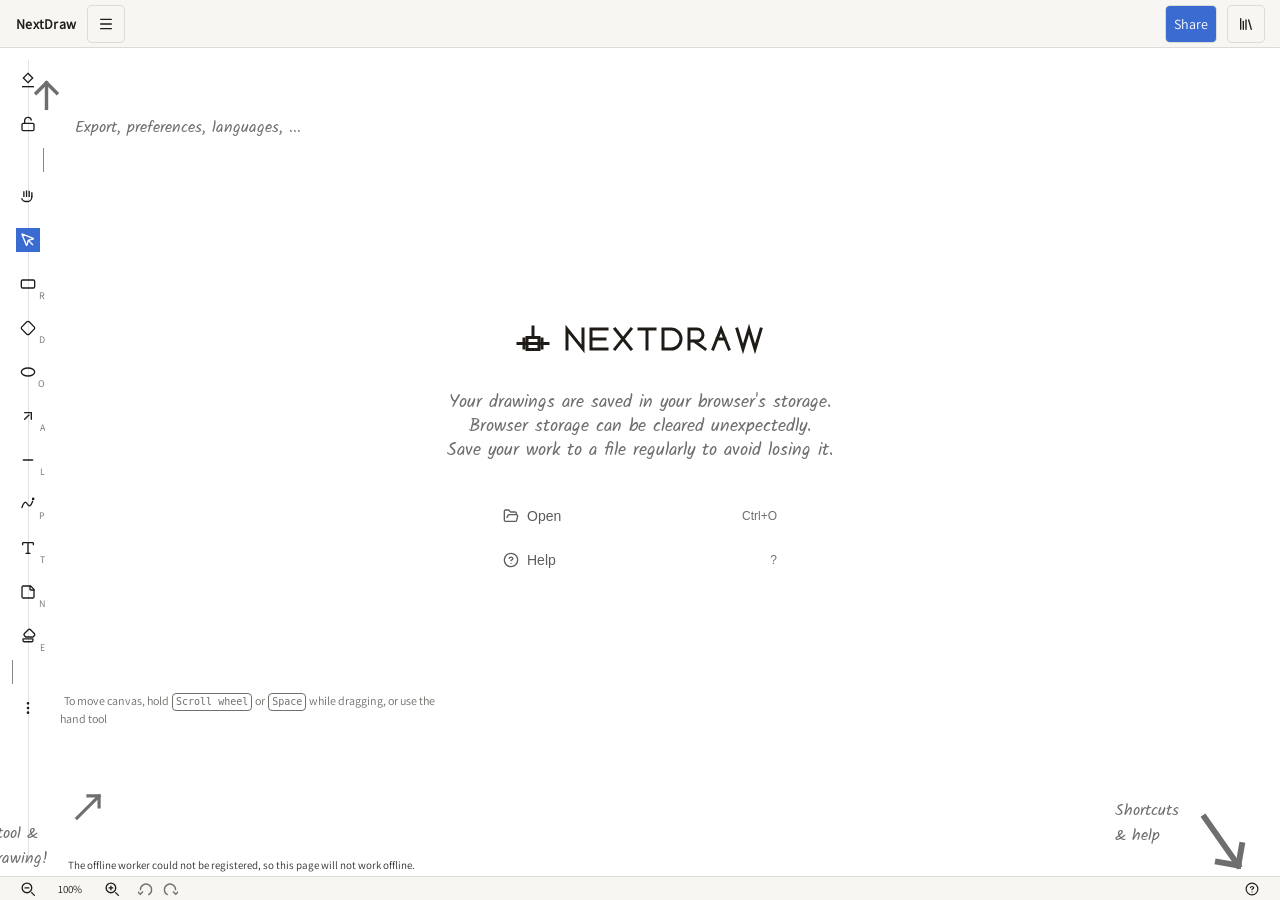
==== commit ebc9444a: "chore(pages): publish v0.7.0 from 6ba940d (part 1 of 2)" ====
--- a/index.html
+++ b/index.html
@@ -38,12 +38,14 @@
             --accent-ink: #ffffff;
             /* The ink on the primary button (the top-right share trigger). */
             --on-primary: #ffffff;
-            /* The paper the drawing is on, and the welcome screen's wordmark
-               (upstream's `--color-logo-text`, `theme.scss`). */
+            /* The paper the drawing is on. The welcome wordmark rides the ink
+               since TASK-289: no logo token of its own. */
             --paper: #fafafa;
-            --welcome-logo-text: #190064;
-            --welcome-decor: #b8b8b8;
-            --welcome-muted: #999999;
+            /* The welcome greys are text, not filete: the detector measured
+               the old pair at 1.8:1 and 2.6:1 over the paper, so both now
+               clear WCAG AA (4.5:1) against `#f7f6f2` (TASK-285 s3). */
+            --welcome-decor: #6e6e6e;
+            --welcome-muted: #5c5c5c;
             --welcome-strong: #121212;
             /* What the theme does to the colours the canvas paints. The light
                theme does nothing.
@@ -95,9 +97,10 @@
             --accent-ink: #0b1020;
             --on-primary: #ffffff;
             --paper: #121212;
-            --welcome-logo-text: #e2dfff;
-            --welcome-decor: #7a7a7a;
-            --welcome-muted: #7a7a7a;
+            /* Same rule at night: the old #7a7a7a measured 4.36:1 on the dark
+               paper, under AA; both greys now clear it (TASK-285 s3). */
+            --welcome-decor: #909090;
+            --welcome-muted: #a3a3a3;
             --welcome-strong: #f5f5f5;
             --theme-filter: invert(93%) hue-rotate(180deg);
             --alert: #ff8a8a;
@@ -113,7 +116,10 @@
             height: 100%;
             background: var(--bg);
             color: var(--ink);
-            font-family: -apple-system, BlinkMacSystemFont, "Segoe UI", sans-serif;
+            /* The chrome's voice is the humanist sans the token installs
+               (TASK-285); the token arrives with `installChromeTokens`, so the
+               stack keeps the old system faces as its fallback. */
+            font-family: var(--ui-font, -apple-system, BlinkMacSystemFont, "Segoe UI", sans-serif);
             overflow: hidden;
         }
         /* The paper lives on the wrapper, and the canvas carries no filter.
@@ -289,6 +295,10 @@
             align-self: flex-end;
             padding: 6px 12px;
         }
+        /* The chart offer: the same floating sheet the link editor wears, one
+           input shorter (TASK-285 restored the selector the orphan block had
+           lost). */
+        #chart-dialog {
             position: fixed;
             z-index: 6;
             display: flex;
@@ -703,41 +713,55 @@
             color: color-mix(in srgb, var(--ink) 55%, transparent);
             cursor: default;
         }
-        /* Shell chrome floats over the drawing. Upstream draws the top row as
-           a three-column grid — `LayerUI.tsx`'s `App-menu_top`, columns
-           1fr 2fr 1fr with a 1rem gap below 1536px and 1fr 1fr 1fr with 3rem
-           above it (`css/styles.scss`) — inside a fixed box whose inset is the
-           editor container's padding. The menu is the left column, the tool
-           island is centered in the middle one, and the right-hand buttons
-           close the row. The grid is what makes the island's centre the
-           window's centre without a magic number: 1440 wide, the middle track
-           is 688px from 376 to 1064, and a 542px island centered in it starts
-           at 449 — the reference's own box. */
+        /* Shell chrome is the transit map's sheet (TASK-285): the band above the
+           drawing is 48 px of paper with a one-pixel rule underneath, the tool
+           line runs down the left edge, and the status strip closes the sheet at
+           the bottom. The band carries the three regions upstream's row carries
+           — the menu and the label at the left, the tools (pulled into the rail
+           below), the right-hand buttons at the end — so every control keeps its
+           name, its wiring and its order; only the sheet they are printed on
+           changed. */
         #top-bar {
             position: fixed;
-            top: var(--editor-container-padding);
-            left: var(--editor-container-padding);
-            right: var(--editor-container-padding);
+            top: 0;
+            left: 0;
+            right: 0;
+            height: 48px;
             display: grid;
-            grid-template-columns: 1fr 2fr 1fr;
-            grid-gap: 1rem;
-            align-items: flex-start;
+            grid-template-columns: auto 1fr auto;
+            align-items: center;
+            column-gap: 1rem;
+            box-sizing: border-box;
+            padding: 0 var(--editor-container-padding);
+            background: var(--color-paper);
+            border-bottom: 1px solid var(--color-rule);
             z-index: 8;
             /* The row is a frame, not a surface: a click that misses a control
                belongs to the canvas. Every control opts back in. */
             pointer-events: none;
-        }
-        @media (min-width: 1536px) {
-            #top-bar {
-                grid-template-columns: 1fr 1fr 1fr;
-                grid-gap: 3rem;
-            }
         }
         #canvas-menu {
             grid-column: 1;
             justify-self: start;
             position: relative;
             pointer-events: auto;
+            /* The label reads first, the hamburger next: on the sheet, the
+               line carries its name before its controls. */
+            display: flex;
+            align-items: center;
+            column-gap: 12px;
+        }
+        /* The band's rótulo: the house's name in the chrome's own voice. It is
+           the band's left mark, set in the humanist sans at the 14 px step of
+           the 4 px scale, and it never takes the pointer. */
+        .nd-band-label {
+            font-family: var(--ui-font);
+            font-size: 0.875rem;
+            font-weight: 600;
+            letter-spacing: 0.02em;
+            color: var(--color-on-surface, var(--ink));
+            user-select: none;
+            pointer-events: none;
         }
         #top-right {
             grid-column: 3;
@@ -1133,99 +1157,107 @@
         #canvas-menu-panel .dropdown-menu-separator {
             width: 100%;
         }
-        /* The middle column: the tool island, centered in the track, with the
-           contextual hint hanging under it. The column is only as wide as its
-           track — the island does not stretch — and the hint is centered on
-           the island's own centre. */
+        /* The tool line (TASK-285): the toolbar is not an island floating over
+           the drawing, it is the map's line — a 56 px column down the left
+           edge, its stations threaded on a one-pixel rule that runs the whole
+           height of the sheet. The line brightens when the pointer walks it,
+           the way a route brightens under a finger on a printed diagram. */
         #toolbar {
-            grid-column: 2;
-            position: relative;
-            display: flex;
-            justify-content: center;
-            align-items: flex-start;
+            position: fixed;
+            left: 0;
+            top: 48px;
+            bottom: 24px;
+            width: 56px;
+            display: flex;
+            flex-direction: column;
+            align-items: center;
+            padding-top: 12px;
+            box-sizing: border-box;
             min-width: 0;
             pointer-events: none;
-        }
-        #tool-toolbar {
-            /* The hint is the island's own absolutely-positioned first child
-               (`Toolbar.tsx`), so the island is the containing block. */
-            position: relative;
-            pointer-events: auto;
+            z-index: 8;
+        }
+        #toolbar::before {
+            content: "";
+            position: absolute;
+            left: 50%;
+            top: 12px;
+            bottom: 12px;
+            width: 1px;
+            background: var(--color-rule);
+            transition: background 120ms ease-out;
+        }
+        #toolbar:hover::before {
+            background: color-mix(in srgb, var(--color-line) 45%, var(--color-rule));
         }
         /* Upstream renders the pen-mode button only when a pen was detected
            (`Toolbar.tsx`: `<PenModeButton penDetected={...} />`). The port has
            no pen detection, so drawing the button would be a mouse-only lie:
            it is not shown, and the state behind it arrives with the detection
-           that makes the button true. Not drawing it also gives the island
-           upstream's 542px width — the box the reference's island has — which
-           is what centers it on the same pixels. */
+           that makes the button true. */
         #tool-toolbar > [data-pen-mode] { display: none; }
-        /* The footer is upstream's `Footer.tsx`: one bottom row whose left
-           corner holds the zoom group and the undo/redo group side by side,
-           and whose right corner holds the help button. The groups are the
-           reference's two islands (`.zoom-actions` and `.undo-redo-buttons`,
-           `Actions.scss`), not two rows stacked in one card. */
+        /* The footer is the map's status strip (TASK-285): a 24 px band closing
+           the sheet, its numbers set tabular at 11 px so a figure that changes
+           does not jump in its place. The controls keep their exact commands
+           and names; they lose the floating islands and gain the rule above
+           them, because the strip is part of the sheet and not a thing laid on
+           the drawing. */
         #canvas-footer {
             position: fixed;
             left: 0;
             right: 0;
-            bottom: var(--editor-container-padding);
-            display: flex;
-            align-items: flex-start;
+            bottom: 0;
+            height: 24px;
+            display: flex;
+            align-items: center;
             justify-content: space-between;
             box-sizing: border-box;
             padding: 0 var(--editor-container-padding);
+            background: var(--color-paper);
+            border-top: 1px solid var(--color-rule);
             pointer-events: none;
             z-index: 4;
         }
         #footer-left {
             display: flex;
-            align-items: flex-start;
+            align-items: center;
             gap: 0.6rem;
             pointer-events: none;
         }
-        /* The two groups are islands of their own: the surface-low plate and
-           the one-pixel ring upstream's `filledButtonOnCanvas` mixin draws.
-           The ring reads the island ink because the port's token table does
-           not carry `--color-surface-lowest`. */
+        /* The two groups are text on the strip: the plate and its ring belong
+           to islands, and the strip is not an island. */
         #history-buttons,
         #zoom-buttons {
             display: flex;
             align-items: center;
             pointer-events: auto;
-            background: var(--color-surface-low);
-            border-radius: var(--border-radius-lg);
-            box-shadow: 0 0 0 1px var(--island-bg-color);
+            background: transparent;
+            border-radius: 0;
+            box-shadow: none;
         }
         #history-buttons button,
         #zoom-buttons button {
             display: flex;
             align-items: center;
             justify-content: center;
-            width: var(--lg-button-size);
-            height: var(--lg-button-size);
+            width: 24px;
+            height: 24px;
             padding: 0;
             border: 0;
-            border-radius: 0;
+            border-radius: var(--border-radius-md);
             background: transparent;
             color: var(--text-primary-color);
             font-family: var(--ui-font);
-            font-size: 0.875rem;
+            font-size: 11px;
             cursor: pointer;
         }
-        #zoom-buttons button[data-zoom="out"] {
-            border-top-left-radius: var(--border-radius-lg);
-            border-bottom-left-radius: var(--border-radius-lg);
-        }
-        #zoom-buttons button[data-zoom="in"] {
-            border-top-right-radius: var(--border-radius-lg);
-            border-bottom-right-radius: var(--border-radius-lg);
-        }
-        /* The readout is the middle button: upstream's 60-pixel
-           `.reset-zoom-button`, which is what makes the group 132 pixels. */
+        /* The readout keeps its own width — the figure is the point — and it is
+           set tabular so the percent signs do not shuffle when the zoom moves. */
         #zoom-buttons button[data-zoom="reset"] {
+            /* `Actions.scss:26` — the readout is 3.75rem wide, not the 24px of
+               its neighbours; the strip shrinks the station, not the figure. */
             width: 3.75rem;
-            padding: 0 0.625rem;
+            padding: 0 0.375rem;
             box-sizing: border-box;
             color: var(--text-primary-color);
             font-variant-numeric: tabular-nums;
@@ -1233,25 +1265,13 @@
         #zoom-buttons button[data-zoom="reset"]:hover:not(:active) {
             background: var(--button-hover-bg);
         }
-        /* The inner box is the ToolIcon's hover and disabled plate; upstream
-           makes it fill the button so the icon buttons tile the island. */
+        /* The inner box is the ToolIcon's hover and disabled plate; the strip's
+           buttons tile it at the station size. */
         #history-buttons .ToolIcon__icon,
         #zoom-buttons .ToolIcon__icon {
             width: 100%;
             height: 100%;
         }
-        #zoom-buttons button[data-zoom="out"] .ToolIcon__icon {
-            border-top-left-radius: var(--border-radius-lg);
-            border-bottom-left-radius: var(--border-radius-lg);
-            border-top-right-radius: 0;
-            border-bottom-right-radius: 0;
-        }
-        #zoom-buttons button[data-zoom="in"] .ToolIcon__icon {
-            border-top-right-radius: var(--border-radius-lg);
-            border-bottom-right-radius: var(--border-radius-lg);
-            border-top-left-radius: 0;
-            border-bottom-left-radius: 0;
-        }
         #history-buttons button:disabled .ToolIcon__icon svg,
         #zoom-buttons button:disabled .ToolIcon__icon svg {
             color: var(--color-disabled);
@@ -1260,11 +1280,11 @@
         #zoom-buttons button:disabled .ToolIcon__icon:hover {
             background: initial;
         }
-        /* The help button is upstream's `.help-icon`: the same surface-low
-           plate in the bottom-right corner, one drawing, no text. */
+        /* The help button is the strip's right end: the same drawing, printed
+           on the band instead of floating on a plate. */
         #footer-right {
             display: flex;
-            align-items: flex-start;
+            align-items: center;
             justify-content: flex-end;
             pointer-events: none;
             /* The help hint hangs above the button, the way upstream's does
@@ -1275,20 +1295,20 @@
             display: flex;
             align-items: center;
             justify-content: center;
-            width: var(--lg-button-size);
-            height: var(--lg-button-size);
+            width: 24px;
+            height: 24px;
             padding: 0;
             border: 0;
-            border-radius: var(--border-radius-lg);
-            background: var(--color-surface-low);
-            box-shadow: 0 0 0 1px var(--island-bg-color);
+            border-radius: var(--border-radius-md);
+            background: transparent;
+            box-shadow: none;
             color: var(--text-primary-color);
             cursor: pointer;
             pointer-events: auto;
         }
         #footer-right > .help-icon svg {
-            width: var(--lg-icon-size);
-            height: var(--lg-icon-size);
+            width: 14px;
+            height: 14px;
         }
         #footer-right > .help-icon:hover {
             background: var(--button-hover-bg);
@@ -1515,18 +1535,55 @@
             color: var(--accent-ink);
             border-color: var(--accent);
         }
-        /* The active drawing tool is drawn by the chrome's stylesheet
-           (`client/chrome.mjs`): the binder writes `aria-pressed` for the
-           assistive technology and `ToolIcon--checked` for the CSS, and the
-           checked rule reads the foundation's tokens — one state, one owner.
-           This page keeps only the row's own layout: upstream's toolbar is a
-           flex row (`Stack.Row`) with the quarter-rem gap, and it wraps,
-           because a row that cannot give way is a row that leaves the screen. */
+        /* This page keeps only the row's own layout: the tools are one line,
+           printed down the rail — stations of 24 px riding the hairline, the
+           active one filled (client/chrome.mjs draws the checked station), a
+           40 px button box keeping the station easy to hit without fattening
+           the drawing. The hint is the island's own absolutely-positioned
+           first child (`Toolbar.tsx`), so the island is the containing block. */
         #tool-toolbar {
             display: flex;
-            flex-wrap: wrap;
-            align-items: center;
+            flex-direction: column;
+            align-items: center;
+            row-gap: 4px;
             column-gap: calc(var(--space-factor, 0.25rem) * 1);
+            position: relative;
+            pointer-events: auto;
+            /* The island plate is gone: a line of stations does not arrive in
+               a box, it arrives on the sheet. */
+            background: transparent;
+            box-shadow: none;
+            border-radius: 0;
+            padding: 0;
+        }
+        #tool-toolbar .ToolIcon {
+            width: 40px;
+            height: 40px;
+            display: flex;
+            align-items: center;
+            justify-content: center;
+        }
+        #tool-toolbar .ToolIcon__icon {
+            width: 24px;
+            height: 24px;
+            border-radius: var(--border-radius-md);
+        }
+        #tool-toolbar .ToolIcon__icon svg {
+            width: var(--default-icon-size);
+            height: var(--default-icon-size);
+        }
+        /* The filled station keeps the world's answer: a square, drawn with
+           the line colour, whatever plate the row around it wears. */
+        #tool-toolbar .ToolIcon--checked .ToolIcon__icon {
+            border-radius: 0;
+        }
+        /* The extra-tools menu opens to the right of the rail, the way the
+           reference's opens under the island: the rail is too narrow to hold
+           it. */
+        #tool-toolbar .extra-tools-panel {
+            top: 0;
+            left: calc(100% + 8px);
+            right: auto;
         }
         #toolbar button:not(.ToolIcon):focus-visible {
             outline: 2px solid var(--accent);
@@ -1560,10 +1617,11 @@
            footer, because that is the news the user has to act on. */
         #status {
             position: fixed;
-            left: var(--editor-container-padding);
-            bottom: calc(var(--editor-container-padding) + 44px);
-            max-width: min(480px, calc(100vw - 2 * var(--editor-container-padding)));
+            left: 68px;
+            bottom: 28px;
+            max-width: min(480px, calc(100vw - 92px));
             font-size: 11px;
+            font-variant-numeric: tabular-nums;
             color: var(--ink);
             opacity: 0.4;
             pointer-events: none;
@@ -1583,6 +1641,45 @@
             clip-path: inset(50%);
             white-space: nowrap;
             border: 0;
+        }
+        /* The install offer: a band of its own at the bottom centre, where the
+           reference draws nothing and the footer is not. The band is always
+           there and the button is not: the offer only exists when the browser
+           says the application can be installed, so a page that cannot offer
+           one costs nothing and shows nothing.
+
+           The band sits above the status line (which is on the left) and
+           above the phone's bottom bar (which is in the centre): the offer
+           must not cover the line that says what happened, nor the bar that
+           draws the tools on a phone. */
+        #install-offer {
+            position: fixed;
+            left: 50%;
+            bottom: calc(var(--editor-container-padding) + 120px);
+            transform: translateX(-50%);
+            pointer-events: none;
+            z-index: 4;
+        }
+        #install-offer button {
+            pointer-events: auto;
+            display: flex;
+            align-items: center;
+            height: var(--lg-button-size);
+            padding: 0 0.75rem;
+            border: 0;
+            border-radius: var(--border-radius-lg);
+            background: var(--color-surface-low);
+            box-shadow: 0 0 0 1px var(--island-bg-color);
+            color: var(--text-primary-color);
+            font-family: var(--ui-font);
+            font-size: 0.875rem;
+            cursor: pointer;
+        }
+        /* The button is hidden until the browser offers the install, and the
+           rule above would win over the browser's own `hidden` (an id beats
+           the user agent's rule), so the hidden state is spelled out. */
+        #install-offer button[hidden] {
+            display: none;
         }
         /* The extra tools: upstream's ExtraToolsDropdown. The trigger is the
            dots icon button after the toolbar's 1.5rem divider; the menu is a
@@ -1671,30 +1768,31 @@
             background: var(--color-surface-primary-container);
             color: var(--color-on-primary-container);
         }
-        /* The style panel: upstream's selected-shape actions, one island in a
-           single column. The rows are `fieldset > legend + .buttonList`
-           (Actions.tsx), and the whole panel is the selection's: with nothing
-           selected the kernel answers no style and the panel is not drawn. The
-           position under the toolbar is written by `client/ui-bindings.mjs`
-           from the bar's own box; the fixed rules here are the fallback a
-           reader gets before the first paint. */
+        /* The style panel is the map's inspector (TASK-285): a 280 px column on
+           the right edge, separated from the drawing by a one-pixel rule, and
+           reaching from the band to the status strip. The rows are
+           `fieldset > legend + .buttonList` (Actions.tsx), and the whole panel
+           is the selection's: with nothing selected the kernel answers no
+           style and the panel is not drawn. `client/style-panel.mjs` writes the
+           column's left, top and max-height from the window's box; the fixed
+           rules here are the fallback a reader gets before the first paint. */
         #style-panel {
             position: fixed;
-            left: var(--editor-container-padding);
-            /* The fallback a reader gets before the first paint. The binder
-               writes the real values from the menu's box and the window's
-               height (client/style-panel.mjs). */
-            top: 76px;
+            top: 48px;
+            right: 0;
+            bottom: 24px;
+            left: auto;
             box-sizing: border-box;
-            width: 195px;
-            max-height: calc(100vh - 166px);
+            width: 280px;
+            max-height: none;
             overflow-y: auto;
-            padding: 8px;
+            padding: 12px;
             pointer-events: auto;
-            background: var(--island-bg-color);
-            border: 1px solid var(--default-border-color);
-            border-radius: var(--border-radius-lg);
-            box-shadow: var(--shadow-island);
+            background: var(--color-paper);
+            border: 0;
+            border-inline-start: 1px solid var(--color-rule);
+            border-radius: 0;
+            box-shadow: none;
             z-index: 4;
         }
         #style-panel[hidden] {
@@ -1791,13 +1889,15 @@
         #tool-hint {
             position: absolute;
             box-sizing: border-box;
-            top: 100%;
-            left: 0;
-            width: 100%;
-            max-width: 100%;
-            margin-top: 0.5rem;
+            /* The hint is the sentence written beside the line, not inside it
+               (TASK-285, and the discipline that the printed rule guides the
+               hand): a 56 px rail has no room for a sentence to breathe. */
+            bottom: 0;
+            left: calc(100% + 12px);
+            width: min(24rem, calc(100vw - 96px));
+            max-width: min(24rem, calc(100vw - 96px));
             pointer-events: none;
-            text-align: center;
+            text-align: start;
             font-size: 0.75rem;
             line-height: 1.4;
             /* The foundation's two greys by theme: upstream reads
@@ -1960,7 +2060,7 @@
            var(--ui-pointerEvents)` with the answer this page always gives.
            The three hints are decoration: they never take the pointer. */
         .excalifont {
-            font-family: "Excalifont", "Xiaolai";
+            font-family: "NextDraw Script", "Xiaolai";
         }
         #welcome-screen {
             position: absolute;
@@ -1986,27 +2086,23 @@
             column-gap: 0.75rem;
             font-size: 2.25rem;
         }
-        #welcome-screen .ExcalidrawLogo {
-            display: flex;
-            align-items: center;
-        }
-        #welcome-screen .ExcalidrawLogo svg {
+        /* The house's own wordmark (TASK-280, styled for real in TASK-289):
+           the mark and the word bring their own boxes (36×36, 202×40), so the
+           flex line only sets the 12 px between them and rides the ink. */
+        .nd-wordmark {
+            display: flex;
+            align-items: center;
+            column-gap: 0.75rem;
+            color: var(--color-ink);
+        }
+        .nd-wordmark svg {
             flex: 0 0 auto;
-        }
-        #welcome-screen .ExcalidrawLogo .ExcalidrawLogo-icon {
-            width: auto;
-            height: 2.5rem;
-            color: var(--color-primary);
-        }
-        #welcome-screen .ExcalidrawLogo .ExcalidrawLogo-text {
-            width: auto;
-            height: 1.75rem;
-            margin-left: 0.75rem;
-            color: var(--welcome-logo-text);
         }
         #welcome-screen .welcome-screen-center__heading {
             font-size: 1.125rem;
-            line-height: 1.35rem;
+            /* 1.35rem over an 18px line was 1.20x; the detector asks for
+               >=1.3 and the three-line block wraps on mobile (TASK-285 s3). */
+            line-height: 1.5rem;
             text-align: center;
         }
         #welcome-screen .welcome-screen-center__heading-line {
@@ -2191,9 +2287,11 @@
                 top: 0.75rem;
                 left: 0.75rem;
             }
-            /* The bottom bar: the reference's `.App-bottom-bar`. */
+            /* The bottom bar: the map's line laid on its side — a 44 px band
+               along the bottom edge carrying the same stations. */
             #toolbar {
                 position: fixed;
+                top: auto;
                 bottom: 10px;
                 left: 50%;
                 transform: translateX(-50%);
@@ -2203,6 +2301,13 @@
                 flex-direction: column;
                 align-items: stretch;
                 gap: 4px;
+                padding: 0;
+            }
+            /* The rail's hairline belongs to the vertical line; the phone's
+               band is the same line printed across, and its stations ride the
+               band itself. */
+            #toolbar::before {
+                display: none;
             }
             /* The style row: the reference's `.mobile-shape-actions`, the row
                that carries the undo/redo above the tools. It is the same
@@ -2212,7 +2317,9 @@
                 order: -1;
                 position: relative;
                 left: auto;
+                right: auto;
                 top: auto;
+                bottom: auto;
                 max-height: none;
                 box-sizing: border-box;
                 display: flex;
@@ -2275,9 +2382,10 @@
             #style-panel input[type="range"] {
                 max-width: 120px;
             }
-            /* The tool island: the reference's `.mobile-toolbar`, a strip that
-               scrolls sideways. */
+            /* The tool island: the map's line laid across the bottom — the
+               same stations, the same order, scrolling sideways. */
             #tool-toolbar {
+                flex-direction: row;
                 flex-wrap: nowrap;
                 overflow-x: auto;
                 overflow-y: hidden;
@@ -2302,7 +2410,9 @@
             }
             /* The reference's phone has no footer: the zoom group and the help
                button go with it, and the undo/redo leave it for the style row
-               (`client/ui-bindings.mjs` moves them there and back). */
+               (`client/ui-bindings.mjs` moves them there and back). The strip
+               goes with them: a sheet closes at its band, not at an empty rule. */
+            #canvas-footer,
             #zoom-buttons,
             #footer-right {
                 display: none;
@@ -2425,6 +2535,10 @@
          because each region is what the grid places. -->
     <div id="top-bar">
         <div id="canvas-menu">
+            <!-- The band's rótulo (TASK-285): the sheet is signed before it is
+                 read. Text, not a picture, so it carries no second name for a
+                 screen reader to stumble on. -->
+            <span class="nd-band-label">NextDraw</span>
             <!-- The trigger is upstream's hamburger island. The drawing is
                  installed from the iconary (`client/canvas-menu.mjs`) so there
                  is one copy of it, and the button's name is its `aria-label`,
@@ -2621,6 +2735,24 @@
         </div>
     </footer>
 
+    <!-- The install offer. Chromium fires `beforeinstallprompt` when the
+         application meets the criteria to be installed, and `client/install-
+         wiring.mjs` keeps that offer: this button is the way to take it, and
+         it stays hidden until the browser says there is something to offer.
+         An application that is already installed, and a browser that cannot
+         install it, are offered nothing.
+
+         It is not a row of the canvas menu, and not a button of the footer
+         either: the menu is the reference's list, row for row, and the pinned
+         comparison asserts its rows exactly (`scripts/e2e/context-menu.test.mjs`),
+         while the footer is the reference's bottom row down to the pixel
+         (`scripts/e2e/canvas-footer.test.mjs`). The offer is a door into the
+         browser's own installation, so it lives in a band of its own, at the
+         bottom centre, where the reference draws nothing. -->
+    <div id="install-offer">
+        <button type="button" data-install-app aria-label="Install NextDraw as an application" title="Install NextDraw as an application to open it in a window of its own" hidden>Install app</button>
+    </div>
+
     <div id="status" role="status"></div>
     <dialog id="clear-canvas-dialog" class="sheet"></dialog>
     <dialog id="tab-conflict-dialog" class="sheet"></dialog>
--- a/client/fonts/fonts.css
+++ b/client/fonts/fonts.css
@@ -1,66 +1,21 @@
 /* Generated by scripts/gen-font-faces.mjs — do not edit. */
 
 @font-face {
-    font-family: "Excalifont";
+    font-family: "NextDraw Script";
     font-style: normal;
     font-weight: 400;
     font-display: swap;
-    src: url("excalifont-0.woff2") format("woff2");
-    unicode-range: U+0020-007E,U+00A0-00A3,U+00A5-00A6,U+00A8-00AB,U+00AD-00B1,U+00B4,U+00B6-00B8,U+00BA-00FF,U+0131,U+0152-0153,U+02BC,U+02C6,U+02DA,U+02DC,U+0304,U+0308,U+2013-2014,U+2018-201A,U+201C-201E,U+2020,U+2022,U+2024-2026,U+2030,U+2039-203A,U+20AC,U+2122,U+2212;
+    src: url("nextdraw-script-0.woff2") format("woff2");
+    unicode-range: U+000D,U+0020-007E,U+00A0-00FF,U+0131,U+0152-0153,U+02BC,U+02C6,U+02DA,U+02DC,U+200B,U+2013-2014,U+2018-201A,U+201C-201E,U+2022,U+2026,U+2039-203A,U+2044,U+20AC,U+2122,U+2212,U+2215,U+F0001-F0002;
 }
 
 @font-face {
-    font-family: "Excalifont";
+    font-family: "NextDraw Script";
     font-style: normal;
     font-weight: 400;
     font-display: swap;
-    src: url("excalifont-1.woff2") format("woff2");
-    unicode-range: U+0100-0130,U+0132-0137,U+0139-0149,U+014C-0151,U+0154-017E,U+0192,U+01FC-01FF,U+0218-021B,U+0237,U+1E80-1E85,U+1EF2-1EF3,U+2113;
-}
-
-@font-face {
-    font-family: "Excalifont";
-    font-style: normal;
-    font-weight: 400;
-    font-display: swap;
-    src: url("excalifont-2.woff2") format("woff2");
-    unicode-range: U+02C7,U+02D8-02D9,U+02DB,U+02DD,U+0302,U+0306-0307,U+030A-030C,U+0326-0328,U+212E,U+2211,U+FB01-FB02;
-}
-
-@font-face {
-    font-family: "Excalifont";
-    font-style: normal;
-    font-weight: 400;
-    font-display: swap;
-    src: url("excalifont-3.woff2") format("woff2");
-    unicode-range: U+0300-0301,U+0303;
-}
-
-@font-face {
-    font-family: "Excalifont";
-    font-style: normal;
-    font-weight: 400;
-    font-display: swap;
-    src: url("excalifont-4.woff2") format("woff2");
-    unicode-range: U+037E,U+0384-038A,U+038C,U+038E-0393,U+0395-03A1,U+03A3-03A8,U+03AA-03CF,U+03D7;
-}
-
-@font-face {
-    font-family: "Excalifont";
-    font-style: normal;
-    font-weight: 400;
-    font-display: swap;
-    src: url("excalifont-5.woff2") format("woff2");
-    unicode-range: U+0400-045F,U+0490-0491,U+2116;
-}
-
-@font-face {
-    font-family: "Excalifont";
-    font-style: normal;
-    font-weight: 400;
-    font-display: swap;
-    src: url("excalifont-6.woff2") format("woff2");
-    unicode-range: U+0462-0463,U+0472-0475,U+04D8-04D9,U+04E2-04E3,U+04E6-04E9,U+04EE-04EF;
+    src: url("nextdraw-script-1.woff2") format("woff2");
+    unicode-range: U+000D,U+0020,U+00A0,U+0100-0107,U+010C-0113,U+0116-011B,U+011E-011F,U+0122-0123,U+012A-012B,U+012E-0130,U+0136-0137,U+0139-013E,U+0141-0148,U+014C-014D,U+0150-0151,U+0154-015B,U+015E-0165,U+016A-016B,U+016E-0173,U+0178-017E,U+0192,U+0218-021B,U+02BC,U+02C7,U+02C9,U+02DD,U+2020,U+20A8,U+20B9-20BA,U+20BD,U+2113,U+F0001-F0002;
 }
 
 @font-face {
@@ -145,12 +100,21 @@
 }
 
 @font-face {
-    font-family: "Virgil";
+    font-family: "NextDraw Hand";
     font-style: normal;
     font-weight: 400;
     font-display: swap;
-    src: url("virgil-0.woff2") format("woff2");
-    unicode-range: U+000D,U+0020-007E,U+00A1-00AB,U+00AD-00B5,U+00B7-0137,U+0139-0149,U+014C-017E,U+01FC-01FF,U+0218-021B,U+0237,U+02C6-02C7,U+02D8-02DD,U+0384-038C,U+038E-0393,U+0395-03A1,U+03A3-03A8,U+03AA-03CE,U+0401-040C,U+040E-044F,U+0451-045C,U+045E-0462,U+0490-0491,U+04D8-04D9,U+04E6-04E7,U+1E80-1E85,U+1EF2-1EF3,U+2013-2026,U+2030,U+2039-203A,U+20AC,U+2122-2126,U+2206,U+2211-2212,U+F6C3;
+    src: url("nextdraw-hand-0.woff2") format("woff2");
+    unicode-range: U+000D,U+0020-007E,U+00A0-00B4,U+00B6-00FF,U+0131,U+0152-0153,U+02BC,U+02C6,U+02DA,U+02DC,U+0300-0301,U+0303,U+0309,U+0323,U+2013-2014,U+2018-201A,U+201C-201E,U+2022,U+2026,U+2039-203A,U+2044,U+20AC,U+2122,U+2212;
+}
+
+@font-face {
+    font-family: "NextDraw Hand";
+    font-style: normal;
+    font-weight: 400;
+    font-display: swap;
+    src: url("nextdraw-hand-1.woff2") format("woff2");
+    unicode-range: U+000D,U+0020,U+00A0,U+0100-0130,U+0132-0151,U+0154-017F,U+0192,U+01A0-01A1,U+01AF-01B0,U+01CD-01D4,U+01F0,U+01FA-01FF,U+0218-021B,U+0237,U+02BC,U+02C7,U+02DD,U+02F3,U+0300-0301,U+0303,U+0309,U+0323,U+1E00-1E01,U+1E3E-1E3F,U+1E80-1E85,U+1EF2-1EF9,U+2020,U+20A3-20A4,U+20A7,U+20AB;
 }
 
 @font-face {
